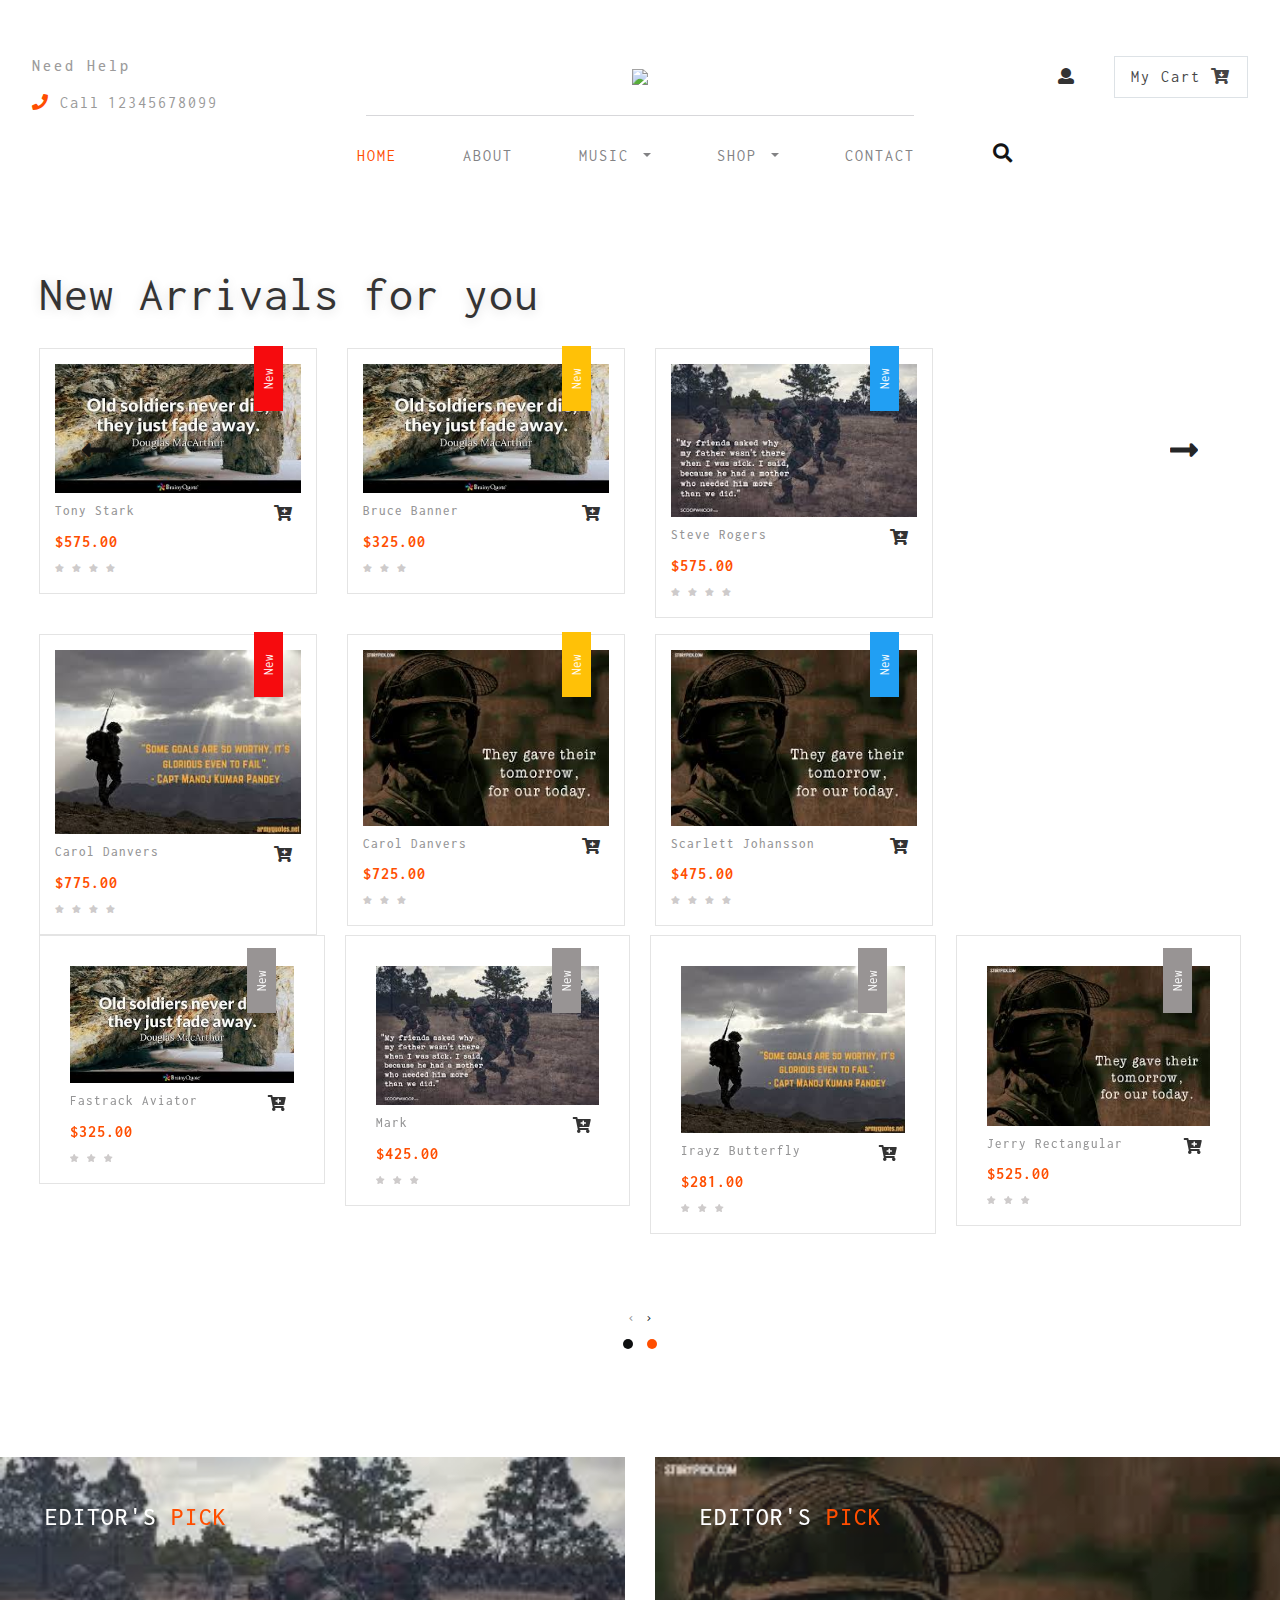
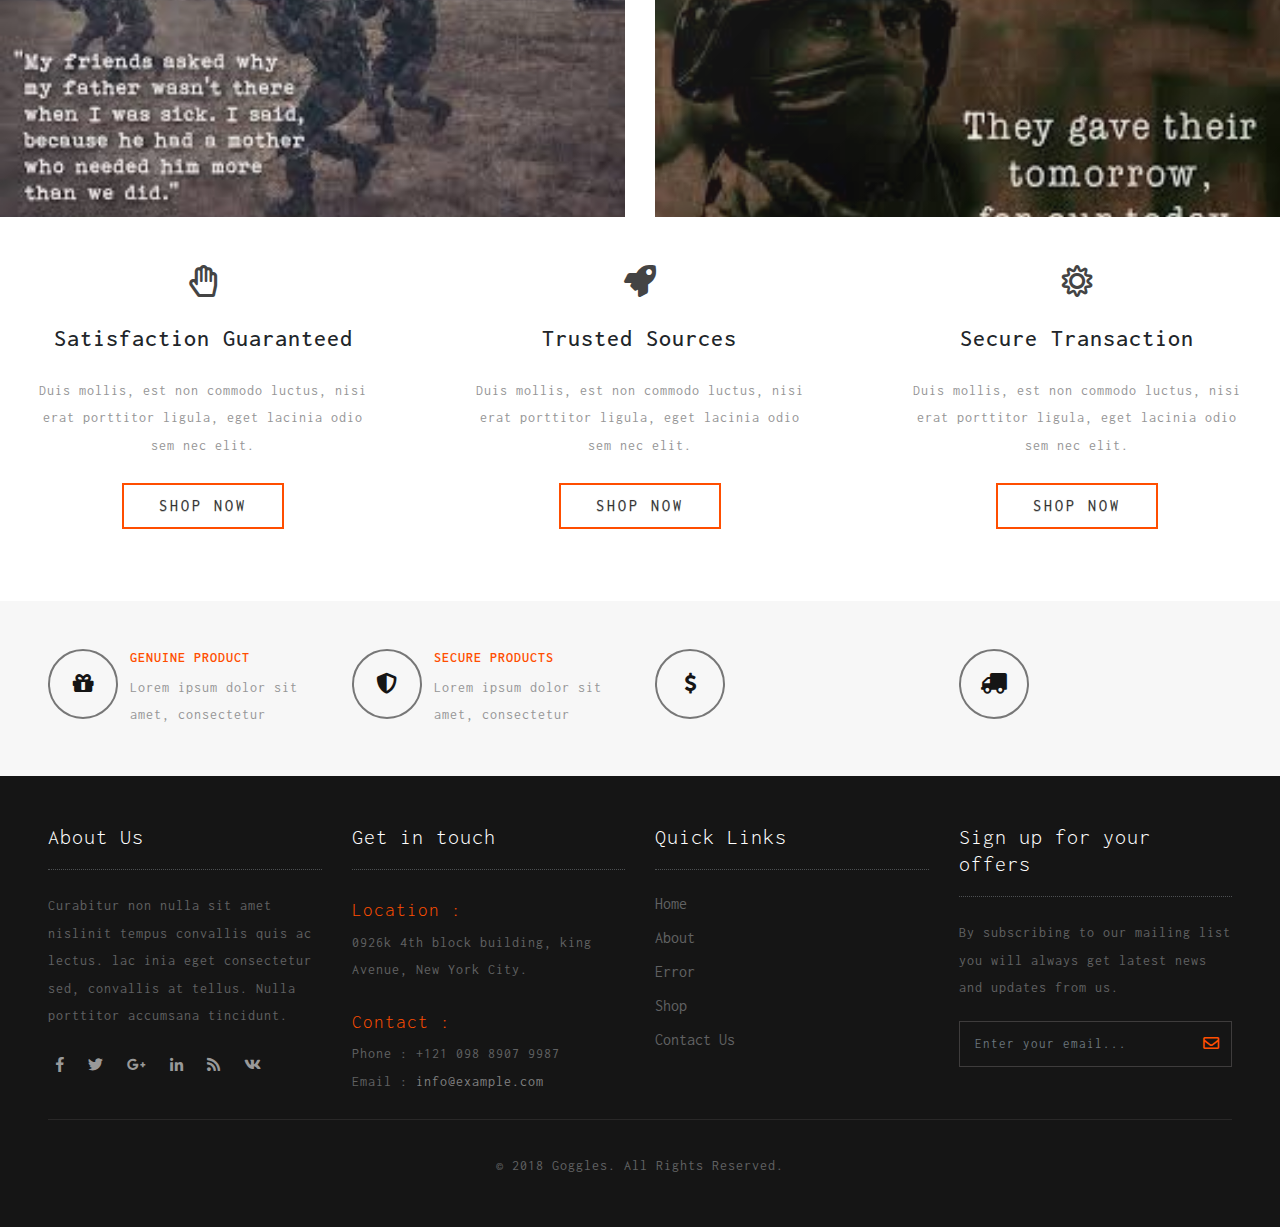
==== web/index.html @ 71a4ddd2 "web Updates" ====
<!DOCTYPE html>
<html lang="zxx">

<head>
	<title>Wright Labs  </title>
	<meta name="viewport" content="width=device-width, initial-scale=1">
	<meta charset="utf-8">
	<meta name="keywords" content="Goggles a Responsive web template, Bootstrap Web Templates, Flat Web Templates, Android Compatible web template,
Smartphone Compatible web template, free webdesigns for Nokia, Samsung, LG, SonyEricsson, Motorola web design" />
	<script>
		addEventListener("load", function () {
			setTimeout(hideURLbar, 0);
		}, false);

		function hideURLbar() {
			window.scrollTo(0, 1);
		}
	</script>
	<link href="css/bootstrap.css" rel='stylesheet' type='text/css' />
	<link href="css/login_overlay.css" rel='stylesheet' type='text/css' />
	<link href="css/style6.css" rel='stylesheet' type='text/css' />
	<link rel="stylesheet" href="css/shop.css" type="text/css" />
	<link rel="stylesheet" href="css/owl.carousel.css" type="text/css" media="all">
	<link rel="stylesheet" href="css/owl.theme.css" type="text/css" media="all">
	<link href="css/style.css" rel='stylesheet' type='text/css' />
	<link href="css/fontawesome-all.css" rel="stylesheet">
	<link href="//fonts.googleapis.com/css?family=Inconsolata:400,700" rel="stylesheet">
	<link href="//fonts.googleapis.com/css?family=Poppins:100,100i,200,200i,300,300i,400,400i,500,500i,600,600i,700,700i,800"
	    rel="stylesheet">
</head>

<body>
	<div class="banner-top container-fluid" id="home">
		<!-- header -->
		<header>
			<div class="row">
				<div class="col-md-3 top-info text-left mt-lg-4">
					<h6>Need Help</h6>
					<ul>
						<li>
							<i class="fas fa-phone"></i> Call</li>
						<li class="number-phone mt-3">12345678099</li>
					</ul>
				</div>
				<div class="col-md-6 logo text-center">
					<h1 class="logo">
						<a class="navbar-brand" href="index.html">
							<img src="images\logo.png"> </a>
					</h1>
				</div>

				<div class="col-md-3 top-info-cart text-right mt-lg-4">
					<ul class="cart-inner-info">
						<li class="button-log">
							<a class="btn-open" href="#">
								<span class="fa fa-user" aria-hidden="true"></span>
							</a>
						</li>
						<li class="galssescart galssescart2 cart cart box_1">
							<form action="#" method="post" class="last">
								<input type="hidden" name="cmd" value="_cart">
								<input type="hidden" name="display" value="1">
								<button class="top_googles_cart" type="submit" name="submit" value="">
									My Cart
									<i class="fas fa-cart-arrow-down"></i>
								</button>
							</form>
						</li>
					</ul>
					<!---->
					<div class="overlay-login text-left">
						<button type="button" class="overlay-close1">
							<i class="fa fa-times" aria-hidden="true"></i>
						</button>
						<div class="wrap">
							<h5 class="text-center mb-4">Login Now</h5>
							<div class="login p-5 bg-dark mx-auto mw-100">
								<form action="#" method="post">
									<div class="form-group">
										<label class="mb-2">Email address</label>
										<input type="email" class="form-control" id="exampleInputEmail1" aria-describedby="emailHelp" placeholder="" required="">
										<small id="emailHelp" class="form-text text-muted">We'll never share your email with anyone else.</small>
									</div>
									<div class="form-group">
										<label class="mb-2">Password</label>
										<input type="password" class="form-control" id="exampleInputPassword1" placeholder="" required="">
									</div>
									<div class="form-check mb-2">
										<input type="checkbox" class="form-check-input" id="exampleCheck1">
										<label class="form-check-label" for="exampleCheck1">Check me out</label>
									</div>
									<button type="submit" class="btn btn-primary submit mb-4">Sign In</button>

								</form>
							</div>
							<!---->
						</div>
					</div>
					<!---->
				</div>
			</div>
			<div class="search">
				<div class="mobile-nav-button">
					<button id="trigger-overlay" type="button">
						<i class="fas fa-search"></i>
					</button>
				</div>
				<!-- open/close -->
				<div class="overlay overlay-door">
					<button type="button" class="overlay-close">
						<i class="fa fa-times" aria-hidden="true"></i>
					</button>
					<form action="#" method="post" class="d-flex">
						<input class="form-control" type="search" placeholder="Search here..." required="">
						<button type="submit" class="btn btn-primary submit">
							<i class="fas fa-search"></i>
						</button>
					</form>

				</div>
				<!-- open/close -->
			</div>
			<label class="top-log mx-auto"></label>
			<nav class="navbar navbar-expand-lg navbar-light bg-light top-header mb-2">

				<button class="navbar-toggler mx-auto" type="button" data-toggle="collapse" data-target="#navbarSupportedContent" aria-controls="navbarSupportedContent"
				    aria-expanded="false" aria-label="Toggle navigation">
					<span class="navbar-toggler-icon">

					</span>
				</button>
				<div class="collapse navbar-collapse" id="navbarSupportedContent">
					<ul class="navbar-nav nav-mega mx-auto">
						<li class="nav-item active">
							<a class="nav-link ml-lg-0" href="index.html">Home
								<span class="sr-only">(current)</span>
							</a>
						</li>
						<li class="nav-item">
							<a class="nav-link" href="about.html">About</a>
						</li>
						<li class="nav-item dropdown">
							<a class="nav-link dropdown-toggle" href="#" id="navbarDropdown" role="button" data-toggle="dropdown" aria-haspopup="true"
							    aria-expanded="false">
								Music
							</a>
							<ul class="dropdown-menu mega-menu ">
								<li>
									<div class="row">
										<div class="col-md-4 media-list span4 text-left">
											<h5 class="tittle-sub"> Lyrics</h5>
											<ul>
												<li class="media-mini mt-3">
													<a href="#">Romantic</a>
												</li>
												<li class="">
													<a href="#"> Patriotic</a>
												</li>
												<li>
													<a href="#">A</a>
												</li>
												<li class="mt-3">
													<h5>Composed music</h5>
												</li>
												<li class="mt-2">
													<a href="#">Classical</a>
												</li>
												<li>
													<a href="#">Western</a>
												</li>
											</ul>
										</div>
										<div class="col-md-4 media-list span4 text-left">
											<h5 class="tittle-sub"> Jai ho!!</h5>
											<div class="media-mini mt-3">
												<a href="#">
													<img src="images/g2.jpg" class="img-fluid" alt="">
												</a>
											</div>
										</div>
										<div class="col-md-4 media-list span4 text-left">
											<h5 class="tittle-sub">Ae Watan! Watan </h5>
											<div class="media-mini mt-3">
												<a href="#">
													<img src="images/g3.jpg" class="img-fluid" alt="">
												</a>
											</div>

										</div>
									</div>
									<hr>
								</li>
							</ul>
						</li>
						<li class="nav-item dropdown">
							<a class="nav-link dropdown-toggle" href="#" id="navbarDropdown1" role="button" data-toggle="dropdown" aria-haspopup="true"
							    aria-expanded="false">
								Shop
							</a>
							<ul class="dropdown-menu mega-menu ">
								<li>
									<div class="row">
										<div class="col-md-4 media-list span4 text-left">
											<h5 class="tittle-sub"> Categories</h5>
											<ul>
												<li class="media-mini mt-3">
													<a href="#">Poems</a>
												</li>
												<li class="">
													<a href="#"> Lyrics</a>
												</li>
												<li>
													<a href="#">Music</a>
												</li>
												<li>
													<a href="#">Start-up Ideas</a>
												</li>
												<li>
													<a href="#">Stories</a>
												</li>
												<!-- <li>
													<a href="#">Multifocal Glasses</a>
												</li>
												<li>
													<a href="#">Kids Glasses</a>
												</li>
												<li>
													<a href="#">Lightweight Glasses</a>
												</li>
												<li>
													<a href="#">Sports Glasses</a>
												</li> -->
											</ul>
										</div>
										<div class="col-md-4 media-list span4 text-left">
											<h5 class="tittle-sub"> Featured</h5>
											<ul>
												<li class="media-mini mt-3">

													<a href="#">Brooks Brothers</a>
												</li>
												<li>
													<a href="#">Carol Danvers</a>
												</li>
												<li>
													<a href="#">Polo Ralph Lauren</a>
												</li>
												<li>
													<a href="#">Prada</a>
												</li>
												<li>
													<a href="#">Robert Downey Jr</a>
												</li>
												<li>
													<a href="#">Steve Rogers</a>
												</li>
											</ul>
											<ul class="sub-in text-left">

												<li>
													<a href="#">Bruce banner</a>
												</li>
												<li>
													<a href="#">Prada</a>
												</li>
												<li>
													<a href="#">Tony Stark</a>
												</li>
											</ul>

										</div>
										<div class="col-md-4 media-list span4 text-left">

											<h5 class="tittle-sub-nav">Popular</h5>
											<div class="media-mini mt-3">
												<a href="#">
													<img src="images/g1.jpg" class="img-fluid" alt="">
												</a>
											</div>

										</div>
									</div>
									<hr>
								</li>
							</ul>
						</li>
						<li class="nav-item">
							<a class="nav-link" href="contact.html">Contact</a>
						</li>
					</ul>

				</div>
			</nav>
		</header>
		<!-- //header -->
		<!-- banner -->
		<!-- <div class="banner">
			<div id="carouselExampleIndicators" class="carousel slide" data-ride="carousel">
				<ol class="carousel-indicators">
					<li data-target="#carouselExampleIndicators" data-slide-to="0" class="active"></li>
					<li data-target="#carouselExampleIndicators" data-slide-to="1"></li>
					<li data-target="#carouselExampleIndicators" data-slide-to="2"></li>
					<li data-target="#carouselExampleIndicators" data-slide-to="3"></li>
				</ol>
				<div class="carousel-inner" role="listbox">
					<div class="carousel-item active">
						<div class="carousel-caption text-center">
							<h3>Men’s eyewear
								<span>Cool summer sale 50% off</span>
							</h3>
							<a href="#" class="btn btn-sm animated-button gibson-three mt-4">Shop Now</a>
						</div>
					</div>
					<div class="carousel-item item2">
						<div class="carousel-caption text-center">
							<h3>Women’s eyewear
								<span>Want to Look Your Best?</span>
							</h3>
							<a href="#" class="btn btn-sm animated-button gibson-three mt-4">Shop Now</a>

						</div>
					</div>
					<div class="carousel-item item3">
						<div class="carousel-caption text-center">
							<h3>Men’s eyewear
								<span>Cool summer sale 50% off</span>
							</h3>
							<a href="#" class="btn btn-sm animated-button gibson-three mt-4">Shop Now</a>

						</div>
					</div>
					<div class="carousel-item item4">
						<div class="carousel-caption text-center">
							<h3>Women’s eyewear
								<span>Want to Look Your Best?</span>
							</h3>
							<a href="#" class="btn btn-sm animated-button gibson-three mt-4">Shop Now</a>
						</div>
					</div>
				</div>
				<a class="carousel-control-prev" href="#carouselExampleIndicators" role="button" data-slide="prev">
					<span class="carousel-control-prev-icon" aria-hidden="true"></span>
					<span class="sr-only">Previous</span>
				</a>
				<a class="carousel-control-next" href="#carouselExampleIndicators" role="button" data-slide="next">
					<span class="carousel-control-next-icon" aria-hidden="true"></span>
					<span class="sr-only">Next</span>
				</a>
			</div> -->
			<!--//banner -->
		<!-- </div>
	</div> -->
	<!--//banner-sec -->
	<section class="banner-bottom py-lg-5 py-3">
		<div class="container-fluid">
			<div class="inner-sec-shop px-lg-4 px-3">
				<h3 class="tittle my-lg-4 my-4">New Arrivals for you </h3>
				<div class="row">
					<!-- /womens -->
					<div class="col-md-3 product-men women_two">
						<div class="product-googles-info googles">
							<div class="men-pro-item">
								<div class="men-thumb-item">
									<img src="images/q2.jpg" class="img-fluid" alt="">
									<div class="men-cart-pro">
										<div class="inner-men-cart-pro">
											<a href="single.html" class="link-product-add-cart">Quick View</a>
										</div>
									</div>
									<span class="product-new-top">New</span>
								</div>
								<div class="item-info-product">
									<div class="info-product-price">
										<div class="grid_meta">
											<div class="product_price">
												<h4>
													<a href="single.html">Tony Stark</a>
												</h4>
												<div class="grid-price mt-2">
													<span class="money ">$575.00</span>
												</div>
											</div>
											<ul class="stars">
												<li>
													<a href="#">
														<i class="fa fa-star" aria-hidden="true"></i>
													</a>
												</li>
												<li>
													<a href="#">
														<i class="fa fa-star" aria-hidden="true"></i>
													</a>
												</li>
												<li>
													<a href="#">
														<i class="fa fa-star" aria-hidden="true"></i>
													</a>
												</li>
												<li>
													<a href="#">
														<i class="fa fa-star" aria-hidden="true"></i>
													</a>
												</li>
												<li>
													<a href="#">
														<i class="fa fa-star-half-o" aria-hidden="true"></i>
													</a>
												</li>
											</ul>
										</div>
										<div class="googles single-item hvr-outline-out">
											<form action="#" method="post">
												<input type="hidden" name="cmd" value="_cart">
												<input type="hidden" name="add" value="1">
												<input type="hidden" name="googles_item" value="Farenheit">
												<input type="hidden" name="amount" value="575.00">
												<button type="submit" class="googles-cart pgoogles-cart">
													<i class="fas fa-cart-plus"></i>
												</button>


											</form>

										</div>
									</div>
									<div class="clearfix"></div>
								</div>
							</div>
						</div>
					</div>
					<div class="col-md-3 product-men women_two">
						<div class="product-googles-info googles">
							<div class="men-pro-item">
								<div class="men-thumb-item">
									<img src="images/q2.jpg" class="img-fluid" alt="">
									<div class="men-cart-pro">
										<div class="inner-men-cart-pro">
											<a href="single.html" class="link-product-add-cart">Quick View</a>
										</div>
									</div>
									<span class="product-new-top">New</span>
								</div>
								<div class="item-info-product">

									<div class="info-product-price">
										<div class="grid_meta">
											<div class="product_price">
												<h4>
													<a href="single.html">Bruce Banner</a>
												</h4>
												<div class="grid-price mt-2">
													<span class="money ">$325.00</span>
												</div>
											</div>
											<ul class="stars">
												<li>
													<a href="#">
														<i class="fa fa-star" aria-hidden="true"></i>
													</a>
												</li>
												<li>
													<a href="#">
														<i class="fa fa-star" aria-hidden="true"></i>
													</a>
												</li>
												<li>
													<a href="#">
														<i class="fa fa-star" aria-hidden="true"></i>
													</a>
												</li>
												<li>
													<a href="#">
														<i class="fa fa-star-half-o" aria-hidden="true"></i>
													</a>
												</li>
												<li>
													<a href="#">
														<i class="fa fa-star-o" aria-hidden="true"></i>
													</a>
												</li>
											</ul>
										</div>
										<div class="googles single-item hvr-outline-out">
											<form action="#" method="post">
												<input type="hidden" name="cmd" value="_cart">
												<input type="hidden" name="add" value="1">
												<input type="hidden" name="googles_item" value="Opium (Grey)">
												<input type="hidden" name="amount" value="325.00">
												<button type="submit" class="googles-cart pgoogles-cart">
													<i class="fas fa-cart-plus"></i>
												</button>


											</form>

										</div>
									</div>
									<div class="clearfix"></div>
								</div>
							</div>
						</div>
					</div>
					<div class="col-md-3 product-men women_two">
						<div class="product-googles-info googles">
							<div class="men-pro-item">
								<div class="men-thumb-item">
									<img src="images/q4.jpg" class="img-fluid" alt="">
									<div class="men-cart-pro">
										<div class="inner-men-cart-pro">
											<a href="single.html" class="link-product-add-cart">Quick View</a>
										</div>
									</div>
									<span class="product-new-top">New</span>
								</div>
								<div class="item-info-product">

									<div class="info-product-price">
										<div class="grid_meta">
											<div class="product_price">
												<h4>
													<a href="single.html">Steve Rogers</a>
												</h4>
												<div class="grid-price mt-2">
													<span class="money ">$575.00</span>
												</div>
											</div>
											<ul class="stars">
												<li>
													<a href="#">
														<i class="fa fa-star" aria-hidden="true"></i>
													</a>
												</li>
												<li>
													<a href="#">
														<i class="fa fa-star" aria-hidden="true"></i>
													</a>
												</li>
												<li>
													<a href="#">
														<i class="fa fa-star" aria-hidden="true"></i>
													</a>
												</li>
												<li>
													<a href="#">
														<i class="fa fa-star" aria-hidden="true"></i>
													</a>
												</li>
												<li>
													<a href="#">
														<i class="fa fa-star-half-o" aria-hidden="true"></i>
													</a>
												</li>
											</ul>
										</div>
										<div class="googles single-item hvr-outline-out">
											<form action="#" method="post">
												<input type="hidden" name="cmd" value="_cart">
												<input type="hidden" name="add" value="1">
												<input type="hidden" name="googles_item" value="Kenneth Cole">
												<input type="hidden" name="amount" value="575.00">
												<button type="submit" class="googles-cart pgoogles-cart">
													<i class="fas fa-cart-plus"></i>
												</button>

											</form>

										</div>
									</div>
									<div class="clearfix"></div>
								</div>
							</div>
						</div>
					</div>
					<!-- <div class="col-md-3 product-men women_two">
						<div class="product-googles-info googles">
							<div class="men-pro-item">
								<div class="men-thumb-item">
									<img src="images/s4.jpg" class="img-fluid" alt="">
									<div class="men-cart-pro">
										<div class="inner-men-cart-pro">
											<a href="single.html" class="link-product-add-cart">Quick View</a>
										</div>
									</div>
									<span class="product-new-top">New</span>
								</div>
								<div class="item-info-product">

									<div class="info-product-price">
										<div class="grid_meta">
											<div class="product_price">
												<h4>
													<a href="single.html">Farenheit Oval </a>
												</h4>
												<div class="grid-price mt-2">
													<span class="money ">$325.00</span>
												</div>
											</div>
											<ul class="stars">
												<li>
													<a href="#">
														<i class="fa fa-star" aria-hidden="true"></i>
													</a>
												</li>
												<li>
													<a href="#">
														<i class="fa fa-star" aria-hidden="true"></i>
													</a>
												</li>
												<li>
													<a href="#">
														<i class="fa fa-star" aria-hidden="true"></i>
													</a>
												</li>
												<li>
													<a href="#">
														<i class="fa fa-star-half-o" aria-hidden="true"></i>
													</a>
												</li>
												<li>
													<a href="#">
														<i class="fa fa-star-o" aria-hidden="true"></i>
													</a>
												</li>
											</ul>
										</div>
										<div class="googles single-item hvr-outline-out">
											<form action="#" method="post">
												<input type="hidden" name="cmd" value="_cart">
												<input type="hidden" name="add" value="1">
												<input type="hidden" name="googles_item" value="Farenheit Oval">
												<input type="hidden" name="amount" value="325.00">
												<button type="submit" class="googles-cart pgoogles-cart">
													<i class="fas fa-cart-plus"></i>
												</button>


											</form>

										</div>
									</div>
									<div class="clearfix"></div>
								</div>
							</div>
						</div>
					</div>-->
				</div>
				<!-- //womens -->
				<!-- /mens -->
				<div class="row mt-lg-3 mt-0">
					<!-- /womens -->
					<div class="col-md-3 product-men women_two">
						<div class="product-googles-info googles">
							<div class="men-pro-item">
								<div class="men-thumb-item">
									<img src="images/q3	.jpg" class="img-fluid" alt="">
									<div class="men-cart-pro">
										<div class="inner-men-cart-pro">
											<a href="single.html" class="link-product-add-cart">Quick View</a>
										</div>
									</div>
									<span class="product-new-top">New</span>
								</div>
								<div class="item-info-product">

									<div class="info-product-price">
										<div class="grid_meta">
											<div class="product_price">
												<h4>
													<a href="single.html">Carol Danvers </a>
												</h4>
												<div class="grid-price mt-2">
													<span class="money ">$775.00</span>
												</div>
											</div>
											<ul class="stars">
												<li>
													<a href="#">
														<i class="fa fa-star" aria-hidden="true"></i>
													</a>
												</li>
												<li>
													<a href="#">
														<i class="fa fa-star" aria-hidden="true"></i>
													</a>
												</li>
												<li>
													<a href="#">
														<i class="fa fa-star" aria-hidden="true"></i>
													</a>
												</li>
												<li>
													<a href="#">
														<i class="fa fa-star" aria-hidden="true"></i>
													</a>
												</li>
												<li>
													<a href="#">
														<i class="fa fa-star-half-o" aria-hidden="true"></i>
													</a>
												</li>
											</ul>
										</div>
										<div class="googles single-item hvr-outline-out">
											<form action="#" method="post">
												<input type="hidden" name="cmd" value="_cart">
												<input type="hidden" name="add" value="1">
												<input type="hidden" name="googles_item" value="Aislin Wayfarer">
												<input type="hidden" name="amount" value="775.00">
												<button type="submit" class="googles-cart pgoogles-cart">
													<i class="fas fa-cart-plus"></i>
												</button>

											</form>

										</div>
									</div>
									<div class="clearfix"></div>
								</div>
							</div>
						</div>
					</div>
					<div class="col-md-3 product-men women_two">
						<div class="product-googles-info googles">
							<div class="men-pro-item">
								<div class="men-thumb-item">
									<img src="images/q1.jpg" class="img-fluid" alt="">
									<div class="men-cart-pro">
										<div class="inner-men-cart-pro">
											<a href="single.html" class="link-product-add-cart">Quick View</a>
										</div>
									</div>
									<span class="product-new-top">New</span>
								</div>
								<div class="item-info-product">

									<div class="info-product-price">
										<div class="grid_meta">
											<div class="product_price">
												<h4>
													<a href="single.html">Carol Danvers</a>
												</h4>
												<div class="grid-price mt-2">
													<span class="money ">$725.00</span>
												</div>
											</div>
											<ul class="stars">
												<li>
													<a href="#">
														<i class="fa fa-star" aria-hidden="true"></i>
													</a>
												</li>
												<li>
													<a href="#">
														<i class="fa fa-star" aria-hidden="true"></i>
													</a>
												</li>
												<li>
													<a href="#">
														<i class="fa fa-star" aria-hidden="true"></i>
													</a>
												</li>
												<li>
													<a href="#">
														<i class="fa fa-star-half-o" aria-hidden="true"></i>
													</a>
												</li>
												<li>
													<a href="#">
														<i class="fa fa-star-o" aria-hidden="true"></i>
													</a>
												</li>
											</ul>
										</div>
										<div class="googles single-item hvr-outline-out">
											<form action="#" method="post">
												<input type="hidden" name="cmd" value="_cart">
												<input type="hidden" name="add" value="1">
												<input type="hidden" name="googles_item" value="Azmani Round">
												<input type="hidden" name="amount" value="725.00">
												<button type="submit" class="googles-cart pgoogles-cart">
													<i class="fas fa-cart-plus"></i>
												</button>


											</form>
										</div>
									</div>
									<div class="clearfix"></div>
								</div>
							</div>
						</div>
					</div>
					<div class="col-md-3 product-men women_two">
						<div class="product-googles-info googles">
							<div class="men-pro-item">
								<div class="men-thumb-item">
									<img src="images/q1.jpg" class="img-fluid" alt="">
									<div class="men-cart-pro">
										<div class="inner-men-cart-pro">
											<a href="single.html" class="link-product-add-cart">Quick View</a>
										</div>
									</div>
									<span class="product-new-top">New</span>
								</div>
								<div class="item-info-product">

									<div class="info-product-price">
										<div class="grid_meta">
											<div class="product_price">
												<h4>
													<a href="single.html">Scarlett Johansson</a>
												</h4>
												<div class="grid-price mt-2">
													<span class="money ">$475.00</span>
												</div>
											</div>
											<ul class="stars">
												<li>
													<a href="#">
														<i class="fa fa-star" aria-hidden="true"></i>
													</a>
												</li>
												<li>
													<a href="#">
														<i class="fa fa-star" aria-hidden="true"></i>
													</a>
												</li>
												<li>
													<a href="#">
														<i class="fa fa-star" aria-hidden="true"></i>
													</a>
												</li>
												<li>
													<a href="#">
														<i class="fa fa-star" aria-hidden="true"></i>
													</a>
												</li>
												<li>
													<a href="#">
														<i class="fa fa-star-half-o" aria-hidden="true"></i>
													</a>
												</li>
											</ul>
										</div>
										<div class="googles single-item hvr-outline-out">
											<form action="#" method="post">
												<input type="hidden" name="cmd" value="_cart">
												<input type="hidden" name="add" value="1">
												<input type="hidden" name="googles_item" value="Farenheit Wayfarer">
												<input type="hidden" name="amount" value="475.00">
												<button type="submit" class="googles-cart pgoogles-cart">
													<i class="fas fa-cart-plus"></i>
												</button>

											</form>

										</div>
									</div>
									<div class="clearfix"></div>
								</div>
							</div>
						</div>
					</div>
					<!-- <div class="col-md-3 product-men women_two">
						<div class="product-googles-info googles">
							<div class="men-pro-item">
								<div class="men-thumb-item">
									<img src="images/m4.jpg" class="img-fluid" alt="">
									<div class="men-cart-pro">
										<div class="inner-men-cart-pro">
											<a href="single.html" class="link-product-add-cart">Quick View</a>
										</div>
									</div>
									<span class="product-new-top">New</span>
								</div>
								<div class="item-info-product">

									<div class="info-product-price">
										<div class="grid_meta">
											<div class="product_price">
												<h4>
													<a href="single.html">Fossil Wayfarer </a>
												</h4>
												<div class="grid-price mt-2">
													<span class="money ">$825.00</span>
												</div>
											</div>
											<ul class="stars">
												<li>
													<a href="#">
														<i class="fa fa-star" aria-hidden="true"></i>
													</a>
												</li>
												<li>
													<a href="#">
														<i class="fa fa-star" aria-hidden="true"></i>
													</a>
												</li>
												<li>
													<a href="#">
														<i class="fa fa-star" aria-hidden="true"></i>
													</a>
												</li>
												<li>
													<a href="#">
														<i class="fa fa-star-half-o" aria-hidden="true"></i>
													</a>
												</li>
												<li>
													<a href="#">
														<i class="fa fa-star-o" aria-hidden="true"></i>
													</a>
												</li>
											</ul>
										</div>
										<div class="googles single-item hvr-outline-out">
											<form action="#" method="post">
												<input type="hidden" name="cmd" value="_cart">
												<input type="hidden" name="add" value="1">
												<input type="hidden" name="googles_item" value="Fossil Wayfarer">
												<input type="hidden" name="amount" value="825.00">
												<button type="submit" class="googles-cart pgoogles-cart">
													<i class="fas fa-cart-plus"></i>
												</button>
											</form>

										</div>
									</div>
									<div class="clearfix"></div>
								</div>
							</div>
						</div>
					</div> -->
					<!-- /mens -->
				</div>
				<!--//row-->
				<!--/meddle-->
				<!-- <div class="row">
					<div class="col-md-12 middle-slider my-4">
						<div class="middle-text-info ">

							<h3 class="tittle two text-center my-lg-4 mt-3">Summer Flash sale</h3>
							<div class="simply-countdown-custom" id="simply-countdown-custom"></div>

						</div>
					</div>
				</div> -->
				<!--//meddle-->
				<!--/slide-->
				<div class="slider-img mid-sec">
					<!--//banner-sec-->
					<div class="mid-slider">
						<div class="owl-carousel owl-theme row">
							<div class="item">
								<div class="gd-box-info text-center">
									<div class="product-men women_two bot-gd">
										<div class="product-googles-info slide-img googles">
											<div class="men-pro-item">
												<div class="men-thumb-item">
													<img src="images/q2.jpg" class="img-fluid" alt="">
													<div class="men-cart-pro">
														<div class="inner-men-cart-pro">
															<a href="single.html" class="link-product-add-cart">Quick View</a>
														</div>
													</div>
													<span class="product-new-top">New</span>
												</div>
												<div class="item-info-product">

													<div class="info-product-price">
														<div class="grid_meta">
															<div class="product_price">
																<h4>
																	<a href="single.html">Fastrack Aviator </a>
																</h4>
																<div class="grid-price mt-2">
																	<span class="money ">$325.00</span>
																</div>
															</div>
															<ul class="stars">
																<li>
																	<a href="#">
																		<i class="fa fa-star" aria-hidden="true"></i>
																	</a>
																</li>
																<li>
																	<a href="#">
																		<i class="fa fa-star" aria-hidden="true"></i>
																	</a>
																</li>
																<li>
																	<a href="#">
																		<i class="fa fa-star" aria-hidden="true"></i>
																	</a>
																</li>
																<li>
																	<a href="#">
																		<i class="fa fa-star-half-o" aria-hidden="true"></i>
																	</a>
																</li>
																<li>
																	<a href="#">
																		<i class="fa fa-star-o" aria-hidden="true"></i>
																	</a>
																</li>
															</ul>
														</div>
														<div class="googles single-item hvr-outline-out">
															<form action="#" method="post">
																<input type="hidden" name="cmd" value="_cart">
																<input type="hidden" name="add" value="1">
																<input type="hidden" name="googles_item" value="Fastrack Aviator">
																<input type="hidden" name="amount" value="325.00">
																<button type="submit" class="googles-cart pgoogles-cart">
																	<i class="fas fa-cart-plus"></i>
																</button>
															</form>

														</div>
													</div>

												</div>
											</div>
										</div>
									</div>
								</div>
							</div>
							<div class="item">
								<div class="gd-box-info text-center">
									<div class="product-men women_two bot-gd">
										<div class="product-googles-info slide-img googles">
											<div class="men-pro-item">
												<div class="men-thumb-item">
													<img src="images/q4.jpg" class="img-fluid" alt="">
													<div class="men-cart-pro">
														<div class="inner-men-cart-pro">
															<a href="single.html" class="link-product-add-cart">Quick View</a>
														</div>
													</div>
													<span class="product-new-top">New</span>
												</div>
												<div class="item-info-product">

													<div class="info-product-price">
														<div class="grid_meta">
															<div class="product_price">
																<h4>
																	<a href="single.html">Mark </a>
																</h4>
																<div class="grid-price mt-2">
																	<span class="money ">$425.00</span>
																</div>
															</div>
															<ul class="stars">
																<li>
																	<a href="#">
																		<i class="fa fa-star" aria-hidden="true"></i>
																	</a>
																</li>
																<li>
																	<a href="#">
																		<i class="fa fa-star" aria-hidden="true"></i>
																	</a>
																</li>
																<li>
																	<a href="#">
																		<i class="fa fa-star" aria-hidden="true"></i>
																	</a>
																</li>
																<li>
																	<a href="#">
																		<i class="fa fa-star-half-o" aria-hidden="true"></i>
																	</a>
																</li>
																<li>
																	<a href="#">
																		<i class="fa fa-star-o" aria-hidden="true"></i>
																	</a>
																</li>
															</ul>
														</div>
														<div class="googles single-item hvr-outline-out">
															<form action="#" method="post">
																<input type="hidden" name="cmd" value="_cart">
																<input type="hidden" name="add" value="1">
																<input type="hidden" name="googles_item" value="MARTIN Aviator">
																<input type="hidden" name="amount" value="425.00">
																<button type="submit" class="googles-cart pgoogles-cart">
																	<i class="fas fa-cart-plus"></i>
																</button>
															</form>

														</div>
													</div>

												</div>
											</div>
										</div>
									</div>
								</div>
							</div>
							<!-- <div class="item">
								<div class="gd-box-info text-center">
									<div class="product-men women_two bot-gd">
										<div class="product-googles-info slide-img googles">
											<div class="men-pro-item">
												<div class="men-thumb-item">
													<img src="images/s7.jpg" class="img-fluid" alt="">
													<div class="men-cart-pro">
														<div class="inner-men-cart-pro">
															<a href="single.html" class="link-product-add-cart">Quick View</a>
														</div>
													</div>
													<span class="product-new-top">New</span>
												</div>
												<div class="item-info-product">

													<div class="info-product-price">
														<div class="grid_meta">
															<div class="product_price">
																<h4>
																	<a href="single.html">Royal Son Aviator </a>
																</h4>
																<div class="grid-price mt-2">
																	<span class="money ">$425.00</span>
																</div>
															</div>
															<ul class="stars">
																<li>
																	<a href="#">
																		<i class="fa fa-star" aria-hidden="true"></i>
																	</a>
																</li>
																<li>
																	<a href="#">
																		<i class="fa fa-star" aria-hidden="true"></i>
																	</a>
																</li>
																<li>
																	<a href="#">
																		<i class="fa fa-star" aria-hidden="true"></i>
																	</a>
																</li>
																<li>
																	<a href="#">
																		<i class="fa fa-star-half-o" aria-hidden="true"></i>
																	</a>
																</li>
																<li>
																	<a href="#">
																		<i class="fa fa-star-o" aria-hidden="true"></i>
																	</a>
																</li>
															</ul>
														</div>
														<div class="googles single-item hvr-outline-out">
															<form action="#" method="post">
																<input type="hidden" name="cmd" value="_cart">
																<input type="hidden" name="add" value="1">
																<input type="hidden" name="googles_item" value="Royal Son Aviator">
																<input type="hidden" name="amount" value="425.00">
																<button type="submit" class="googles-cart pgoogles-cart">
																	<i class="fas fa-cart-plus"></i>
																</button>
															</form>

														</div>
													</div>

												</div>
											</div>
										</div>
									</div>
								</div>
							</div> -->
							<div class="item">
								<div class="gd-box-info text-center">
									<div class="product-men women_two bot-gd">
										<div class="product-googles-info slide-img googles">
											<div class="men-pro-item">
												<div class="men-thumb-item">
													<img src="images/q3.jpg" class="img-fluid" alt="">
													<div class="men-cart-pro">
														<div class="inner-men-cart-pro">
															<a href="single.html" class="link-product-add-cart">Quick View</a>
														</div>
													</div>
													<span class="product-new-top">New</span>
												</div>
												<div class="item-info-product">

													<div class="info-product-price">
														<div class="grid_meta">
															<div class="product_price">
																<h4>
																	<a href="single.html">Irayz Butterfly </a>
																</h4>
																<div class="grid-price mt-2">
																	<span class="money ">$281.00</span>
																</div>
															</div>
															<ul class="stars">
																<li>
																	<a href="#">
																		<i class="fa fa-star" aria-hidden="true"></i>
																	</a>
																</li>
																<li>
																	<a href="#">
																		<i class="fa fa-star" aria-hidden="true"></i>
																	</a>
																</li>
																<li>
																	<a href="#">
																		<i class="fa fa-star" aria-hidden="true"></i>
																	</a>
																</li>
																<li>
																	<a href="#">
																		<i class="fa fa-star-half-o" aria-hidden="true"></i>
																	</a>
																</li>
																<li>
																	<a href="#">
																		<i class="fa fa-star-o" aria-hidden="true"></i>
																	</a>
																</li>
															</ul>
														</div>
														<div class="googles single-item hvr-outline-out">
															<form action="#" method="post">
																<input type="hidden" name="cmd" value="_cart">
																<input type="hidden" name="add" value="1">
																<input type="hidden" name="googles_item" value="Irayz Butterfly">
																<input type="hidden" name="amount" value="281.00">
																<button type="submit" class="googles-cart pgoogles-cart">
																	<i class="fas fa-cart-plus"></i>
																</button>
															</form>

														</div>
													</div>

												</div>
											</div>
										</div>
									</div>
								</div>
							</div>
							<div class="item">
								<div class="gd-box-info text-center">
									<div class="product-men women_two bot-gd">
										<div class="product-googles-info slide-img googles">
											<div class="men-pro-item">
												<div class="men-thumb-item">
													<img src="images/q1.jpg" class="img-fluid" alt="">
													<div class="men-cart-pro">
														<div class="inner-men-cart-pro">
															<a href="single.html" class="link-product-add-cart">Quick View</a>
														</div>
													</div>
													<span class="product-new-top">New</span>
												</div>
												<div class="item-info-product">

													<div class="info-product-price">
														<div class="grid_meta">
															<div class="product_price">
																<h4>
																	<a href="single.html">Jerry Rectangular </a>
																</h4>
																<div class="grid-price mt-2">
																	<span class="money ">$525.00</span>
																</div>
															</div>
															<ul class="stars">
																<li>
																	<a href="#">
																		<i class="fa fa-star" aria-hidden="true"></i>
																	</a>
																</li>
																<li>
																	<a href="#">
																		<i class="fa fa-star" aria-hidden="true"></i>
																	</a>
																</li>
																<li>
																	<a href="#">
																		<i class="fa fa-star" aria-hidden="true"></i>
																	</a>
																</li>
																<li>
																	<a href="#">
																		<i class="fa fa-star-half-o" aria-hidden="true"></i>
																	</a>
																</li>
																<li>
																	<a href="#">
																		<i class="fa fa-star-o" aria-hidden="true"></i>
																	</a>
																</li>
															</ul>
														</div>
														<div class="googles single-item hvr-outline-out">
															<form action="#" method="post">
																<input type="hidden" name="cmd" value="_cart">
																<input type="hidden" name="add" value="1">
																<input type="hidden" name="googles_item" value="Jerry Rectangular ">
																<input type="hidden" name="amount" value="525.00">
																<button type="submit" class="googles-cart pgoogles-cart">
																	<i class="fas fa-cart-plus"></i>
																</button>
															</form>

														</div>
													</div>

												</div>
											</div>
										</div>
									</div>
								</div>
							</div>
							<div class="item">
								<div class="gd-box-info text-center">
									<div class="product-men women_two bot-gd">
										<div class="product-googles-info slide-img googles">
											<div class="men-pro-item">
												<div class="men-thumb-item">
													<img src="images/s10.jpg" class="img-fluid" alt="">
													<div class="men-cart-pro">
														<div class="inner-men-cart-pro">
															<a href="single.html" class="link-product-add-cart">Quick View</a>
														</div>
													</div>
													<span class="product-new-top">New</span>
												</div>
												<div class="item-info-product">

													<div class="info-product-price">
														<div class="grid_meta">
															<div class="product_price">
																<h4>
																	<a href="single.html">Herdy Wayfarer </a>
																</h4>
																<div class="grid-price mt-2">
																	<span class="money ">$325.00</span>
																</div>
															</div>
															<ul class="stars">
																<li>
																	<a href="#">
																		<i class="fa fa-star" aria-hidden="true"></i>
																	</a>
																</li>
																<li>
																	<a href="#">
																		<i class="fa fa-star" aria-hidden="true"></i>
																	</a>
																</li>
																<li>
																	<a href="#">
																		<i class="fa fa-star" aria-hidden="true"></i>
																	</a>
																</li>
																<li>
																	<a href="#">
																		<i class="fa fa-star-half-o" aria-hidden="true"></i>
																	</a>
																</li>
																<li>
																	<a href="#">
																		<i class="fa fa-star-o" aria-hidden="true"></i>
																	</a>
																</li>
															</ul>
														</div>
														<div class="googles single-item hvr-outline-out">
															<form action="#" method="post">
																<input type="hidden" name="cmd" value="_cart">
																<input type="hidden" name="add" value="1">
																<input type="hidden" name="googles_item" value="Herdy Wayfarer">
																<input type="hidden" name="amount" value="325.00">
																<button type="submit" class="googles-cart pgoogles-cart">
																	<i class="fas fa-cart-plus"></i>
																</button>
															</form>

														</div>
													</div>

												</div>
											</div>
										</div>
									</div>
								</div>
							</div>
						</div>
					</div>
				</div>
				<!-- /testimonials -->
				<!-- <div class="testimonials py-lg-4 py-3 mt-4">
					<div class="testimonials-inner py-lg-4 py-3">
						<h3 class="tittle text-center my-lg-4 my-4">Tesimonials</h3>
						<div id="carouselExampleControls" class="carousel slide" data-ride="carousel">
							<div class="carousel-inner" role="listbox">
								<div class="carousel-item active">
									<div class="testimonials_grid text-center">
										<h3>Anamaria
											<span>Customer</span>
										</h3>
										<label>United States</label>
										<p>Maecenas interdum, metus vitae tincidunt porttitor, magna quam egestas sem, ac scelerisque nisl nibh vel lacus.
											Proin eget gravida odio. Donec ullamcorper est eu accumsan cursus.</p>
									</div>
								</div>
								<div class="carousel-item">
									<div class="testimonials_grid text-center">
										<h3>Esmeralda
											<span>Customer</span>
										</h3>
										<label>United States</label>
										<p>Maecenas interdum, metus vitae tincidunt porttitor, magna quam egestas sem, ac scelerisque nisl nibh vel lacus.
											Proin eget gravida odio. Donec ullamcorper est eu accumsan cursus.</p>
									</div>
								</div>
								<div class="carousel-item">
									<div class="testimonials_grid text-center">
										<h3>Gretchen
											<span>Customer</span>
										</h3>
										<label>United States</label>
										<p>Maecenas interdum, metus vitae tincidunt porttitor, magna quam egestas sem, ac scelerisque nisl nibh vel lacus.
											Proin eget gravida odio. Donec ullamcorper est eu accumsan cursus.</p>
									</div>
								</div> -->
								<a class="carousel-control-prev test" href="#carouselExampleControls" role="button" data-slide="prev">
									<span class="fas fa-long-arrow-alt-left"></span>
									<span class="sr-only">Previous</span>
								</a>
								<a class="carousel-control-next test" href="#carouselExampleControls" role="button" data-slide="next">
									<span class="fas fa-long-arrow-alt-right" aria-hidden="true"></span>
									<span class="sr-only">Next</span>

								</a>
							</div>
						</div>
					</div>
				</div>
				<!-- //testimonials -->
				<div class="row galsses-grids pt-lg-5 pt-3">
					<div class="col-lg-6 galsses-grid-left">
						<figure class="effect-lexi">
							<img src="images/q4.jpg" alt="" class="img-fluid">
							<figcaption>
								<h3>Editor's
									<span>Pick</span>
								</h3>
								<p> Express your style now.</p>
							</figcaption>
						</figure>
					</div>
					<div class="col-lg-6 galsses-grid-left">
						<figure class="effect-lexi">
							<img src="images/q1.jpg" alt="" class="img-fluid">
							<figcaption>
								<h3>Editor's
									<span>Pick</span>
								</h3>
								<p>Express your style now.</p>
							</figcaption>
						</figure>
					</div>
				</div>
				<!-- /grids -->
				<div class="bottom-sub-grid-content py-lg-5 py-3">
					<div class="row">
						<div class="col-lg-4 bottom-sub-grid text-center">
							<div class="bt-icon">

								<span class="far fa-hand-paper"></span>
							</div>

							<h4 class="sub-tittle my-lg-4 my-3">Satisfaction Guaranteed</h4>
							<p>Duis mollis, est non commodo luctus, nisi erat porttitor ligula, eget lacinia odio sem nec elit.</p>
							<p>
								<a href="#" class="btn btn-sm animated-button gibson-three mt-4">Shop Now</a>
							</p>
						</div>
						<!-- /.col-lg-4 -->
						<div class="col-lg-4 bottom-sub-grid text-center">
							<div class="bt-icon">
								<span class="fas fa-rocket"></span>
							</div>

							<h4 class="sub-tittle my-lg-4 my-3">Trusted Sources</h4>
							<p>Duis mollis, est non commodo luctus, nisi erat porttitor ligula, eget lacinia odio sem nec elit.</p>
							<p>
								<a href="#" class="btn btn-sm animated-button gibson-three mt-4">Shop Now</a>
							</p>
						</div>
						<!-- /.col-lg-4 -->
						<div class="col-lg-4 bottom-sub-grid text-center">
							<div class="bt-icon">
								<span class="far fa-sun"></span>
							</div>

							<h4 class="sub-tittle my-lg-4 my-3">Secure Transaction</h4>
							<p>Duis mollis, est non commodo luctus, nisi erat porttitor ligula, eget lacinia odio sem nec elit.</p>
							<p>
								<a href="#" class="btn btn-sm animated-button gibson-three mt-4">Shop Now</a>
							</p>
						</div>
						<!-- /.col-lg-4 -->
					</div>
				</div>
				<!-- //grids -->
				<!-- /clients-sec -->
				<div class="testimonials p-lg-5 p-3 mt-4">
					<div class="row last-section">
						<div class="col-lg-3 footer-top-grid-sec">
							<div class="mail-grid-icon text-center">
								<i class="fas fa-gift"></i>
							</div>
							<div class="mail-grid-text-info">
								<h3>Genuine Product</h3>
								<p>Lorem ipsum dolor sit amet, consectetur</p>
							</div>
						</div>
						<div class="col-lg-3 footer-top-grid-sec">
							<div class="mail-grid-icon text-center">
								<i class="fas fa-shield-alt"></i>
							</div>
							<div class="mail-grid-text-info">
								<h3>Secure Products</h3>
								<p>Lorem ipsum dolor sit amet, consectetur</p>
							</div>
						</div>
						<div class="col-lg-3 footer-top-grid-sec">
							<div class="mail-grid-icon text-center">
								<i class="fas fa-dollar-sign"></i>
							</div>
							<!-- <div class="mail-grid-text-info">
								<h3>Cash on Delivery</h3>
								<p>Lorem ipsum dolor sit amet, consectetur</p>
							</div> -->
						</div>
						<div class="col-lg-3 footer-top-grid-sec">
							<div class="mail-grid-icon text-center">
								<i class="fas fa-truck"></i>
							</div>
							<!-- <div class="mail-grid-text-info">
								<h3>Easy Delivery</h3>
								<p>Lorem ipsum dolor sit amet, consectetur</p>
							</div> -->
						</div>
					</div>
				</div>
				<!-- //clients-sec -->
			</div>
		</div>
	</section>
	<!-- about -->
	<!--footer -->
	<footer class="py-lg-5 py-3">
		<div class="container-fluid px-lg-5 px-3">
			<div class="row footer-top">
				<div class="col-lg-3 footer-grid">
					<div class="footer-title">
						<h3>About Us</h3>
					</div>
					<div class="footer-text">
						<p>Curabitur non nulla sit amet nislinit tempus convallis quis ac lectus. lac inia eget consectetur sed, convallis at
							tellus. Nulla porttitor accumsana tincidunt.</p>
						<ul class="footer-social text-left mt-lg-4 mt-3">

							<li class="mx-2">
								<a href="#">
									<span class="fab fa-facebook-f"></span>
								</a>
							</li>
							<li class="mx-2">
								<a href="#">
									<span class="fab fa-twitter"></span>
								</a>
							</li>
							<li class="mx-2">
								<a href="#">
									<span class="fab fa-google-plus-g"></span>
								</a>
							</li>
							<li class="mx-2">
								<a href="#">
									<span class="fab fa-linkedin-in"></span>
								</a>
							</li>
							<li class="mx-2">
								<a href="#">
									<span class="fas fa-rss"></span>
								</a>
							</li>
							<li class="mx-2">
								<a href="#">
									<span class="fab fa-vk"></span>
								</a>
							</li>
						</ul>
					</div>
				</div>
				<div class="col-lg-3 footer-grid">
					<div class="footer-title">
						<h3>Get in touch</h3>
					</div>
					<div class="contact-info">
						<h4>Location :</h4>
						<p>0926k 4th block building, king Avenue, New York City.</p>
						<div class="phone">
							<h4>Contact :</h4>
							<p>Phone : +121 098 8907 9987</p>
							<p>Email :
								<a href="mailto:info@example.com">info@example.com</a>
							</p>
						</div>
					</div>
				</div>
				<div class="col-lg-3 footer-grid">
					<div class="footer-title">
						<h3>Quick Links</h3>
					</div>
					<ul class="links">
						<li>
							<a href="index.html">Home</a>
						</li>
						<li>
							<a href="about.html">About</a>
						</li>
						<li>
							<a href="404.html">Error</a>
						</li>
						<li>
							<a href="#">Shop</a>
						</li>
						<li>
							<a href="contact.html">Contact Us</a>
						</li>
					</ul>
				</div>
				<div class="col-lg-3 footer-grid">
					<div class="footer-title">
						<h3>Sign up for your offers</h3>
					</div>
					<div class="footer-text">
						<p>By subscribing to our mailing list you will always get latest news and updates from us.</p>
						<form action="#" method="post">
							<input class="form-control" type="email" name="Email" placeholder="Enter your email..." required="">
							<button class="btn1">
								<i class="far fa-envelope" aria-hidden="true"></i>
							</button>
							<div class="clearfix"> </div>
						</form>
					</div>
				</div>
			</div>
			<div class="copyright mt-4">
				<p class="copy-right text-center ">&copy; 2018 Goggles. All Rights Reserved.
				</p>
			</div>
		</div>
	</footer>
	<!-- //footer -->

	<!--jQuery-->
	<script src="js/jquery-2.2.3.min.js"></script>
	<!-- newsletter modal -->
	<!-- Modal -->
	<!-- Modal -->
	<!-- <div class="modal fade" id="myModal" tabindex="-1" role="dialog" aria-hidden="true">
		<div class="modal-dialog" role="document">
			<div class="modal-content">
				<div class="modal-header">

					<button type="button" class="close" data-dismiss="modal" aria-label="Close">
						<span aria-hidden="true">&times;</span>
					</button>
				</div>
				<div class="modal-body text-center p-5 mx-auto mw-100">
					<h6>Join our newsletter and get</h6>
					<h3>50% Off for your first Pair of Eye wear</h3>
					<div class="login newsletter">
						<form action="#" method="post">
							<div class="form-group">
								<label class="mb-2">Email address</label>
								<input type="email" class="form-control" id="exampleInputEmail2" aria-describedby="emailHelp" placeholder="" required="">
							</div>
							<button type="submit" class="btn btn-primary submit mb-4">Get 50% Off</button>
						</form>
						<p class="text-center">
							<a href="#">No thanks I want to pay full Price</a>
						</p>
					</div>
				</div>

			</div>
		</div>
	</div> -->
	<script>
		$(document).ready(function () {
			$("#myModal").modal();
		});
	</script>
	<!-- // modal -->

	<!--search jQuery-->
	<script src="js/modernizr-2.6.2.min.js"></script>
	<script src="js/classie-search.js"></script>
	<script src="js/demo1-search.js"></script>
	<!--//search jQuery-->
	<!-- cart-js -->
	<script src="js/minicart.js"></script>
	<script>
		googles.render();

		googles.cart.on('googles_checkout', function (evt) {
			var items, len, i;

			if (this.subtotal() > 0) {
				items = this.items();

				for (i = 0, len = items.length; i < len; i++) {}
			}
		});
	</script>
	<!-- //cart-js -->
	<script>
		$(document).ready(function () {
			$(".button-log a").click(function () {
				$(".overlay-login").fadeToggle(200);
				$(this).toggleClass('btn-open').toggleClass('btn-close');
			});
		});
		$('.overlay-close1').on('click', function () {
			$(".overlay-login").fadeToggle(200);
			$(".button-log a").toggleClass('btn-open').toggleClass('btn-close');
			open = false;
		});
	</script>
	<!-- carousel -->
	<!-- Count-down -->
	<script src="js/simplyCountdown.js"></script>
	<link href="css/simplyCountdown.css" rel='stylesheet' type='text/css' />
	<script>
		var d = new Date();
		simplyCountdown('simply-countdown-custom', {
			year: d.getFullYear(),
			month: d.getMonth() + 2,
			day: 25
		});
	</script>
	<!--// Count-down -->
	<script src="js/owl.carousel.js"></script>
	<script>
		$(document).ready(function () {
			$('.owl-carousel').owlCarousel({
				loop: true,
				margin: 10,
				responsiveClass: true,
				responsive: {
					0: {
						items: 1,
						nav: true
					},
					600: {
						items: 2,
						nav: false
					},
					900: {
						items: 3,
						nav: false
					},
					1000: {
						items: 4,
						nav: true,
						loop: false,
						margin: 20
					}
				}
			})
		})
	</script>

	<!-- //end-smooth-scrolling -->


	<!-- dropdown nav -->
	<script>
		$(document).ready(function () {
			$(".dropdown").hover(
				function () {
					$('.dropdown-menu', this).stop(true, true).slideDown("fast");
					$(this).toggleClass('open');
				},
				function () {
					$('.dropdown-menu', this).stop(true, true).slideUp("fast");
					$(this).toggleClass('open');
				}
			);
		});
	</script>
	<!-- //dropdown nav -->
  <script src="js/move-top.js"></script>
    <script src="js/easing.js"></script>
    <script>
        jQuery(document).ready(function($) {
            $(".scroll").click(function(event) {
                event.preventDefault();
                $('html,body').animate({
                    scrollTop: $(this.hash).offset().top
                }, 900);
            });
        });
    </script>
    <script>
        $(document).ready(function() {
            /*
            						var defaults = {
            							  containerID: 'toTop', // fading element id
            							containerHoverID: 'toTopHover', // fading element hover id
            							scrollSpeed: 1200,
            							easingType: 'linear'
            						 };
            						*/

            $().UItoTop({
                easingType: 'easeOutQuart'
            });

        });
    </script>
    <!--// end-smoth-scrolling -->

	<script src="js/bootstrap.js"></script>
	<!-- js file -->
</body>

</html>
---- web/css/login_overlay.css ----
/**/

/*styling open close button*/

.button-log a {
    color: #333;
	font-size: 1em;
	text-decoration: none;
}
.overlay-login button.overlay-close1  {
    z-index: 9999;
	color: #fff;
}
.btn-open:after {
	color: #333;
	transition-property: all .2s linear 0s;
	-moz-transition: all .2s linear 0s;
	-webkit-transition: all .2s linear 0s;
	-o-transition: all .2s linear 0s;
}

.btn-open:hover:after {
	color: #34B484;
}

.overlay-login.open .btn-close:after {
	color: #fff;
	font-family: "FontAwesome";
	transition-property: all .2s linear 0s;
	-moz-transition: all .2s linear 0s;
	-webkit-transition: all .2s linear 0s;
	-o-transition: all .2s linear 0s;
}

.btn-close:hover:after {
	color: #34B484;
}
.overlay-login button.overlay-close1  {
	z-index: 999;
    color: #fff;
    right: 0;
    width: 40px;
    height: 40px;
    position: absolute;
	left: 20px;
    top: 20px;
    overflow: hidden;
    background: none;
    color: #fff;
    border: 2px solid #7a7f7f;
	cursor: pointer;
	
}
/*overlay*/

.overlay-login {
	display: none;
    position: fixed;
    top: 0;
    background: #212529;
    overflow: auto;
	z-index: 9999;
	padding: 3em 3em;
	right: 0;
	height: 100%;
	transition: 0.5s all;
    -webkit-transition: 0.5s all;
    -moz-transition: 0.5s all;
    -o-transition: 0.5s all;
    -ms-transition: 0.5s all;
}

.wrap {
    margin:5em auto 0;
}
.wrap h5 {
    font-size: 2em;
	color: #fff;
}
.wrap ul.wrap-nav {
	border-bottom: 1px solid #575757;
	text-transform: capitalize;
	padding: 150px 0px 100px;
}

.wrap ul.wrap-nav li {
	font-size: 20px;
	display: inline-block;
	vertical-align: top;
	width: 24%;
	position: relative;
}

.wrap ul.wrap-nav li a {
	color: #34B484;
	display: block;
	padding: 8px 0;
	text-decoration: none;
	transition-property: all .2s linear 0s;
	-moz-transition: all .2s linear 0s;
	-webkit-transition: all .2s linear 0s;
	-o-transition: all .2s linear 0s;
}

.wrap ul.wrap-nav li a:hover {
	color: #f0f0f0;
}

.wrap ul.wrap-nav ul {
	padding: 20px 0;
}

.wrap ul.wrap-nav ul li {
	display: block;
	font-size: 13px;
	width: 100%;
	color: #e9e9e9;
}

.wrap ul.wrap-nav ul li a {
	color: #f0f0f0;
}

.wrap ul.wrap-nav ul li a:hover {
	color: #34B484;
}

.social {
	font-size: 25px;
	padding: 20px;
}

.social p {
	margin: 0;
	padding: 20px 0 5px 0;
	line-height: 30px;
	font-size: 13px;
}

.social p a {
	color: #34B484;
	text-decoration: none;
	margin: 0;
	padding: 0;
}

.social-icon {
	width: 80px;
	height: 50px;
	background: #e9e9e9;
	color: #333;
	display: inline-block;
	margin: 0 20px;
	transition-property: all .2s linear 0s;
	-moz-transition: all .2s linear 0s;
	-webkit-transition: all .2s linear 0s;
	-o-transition: all .2s linear 0s;
}

.social-icon:hover {
	background: #34B484;
	color: #f0f0f0;
}

.social-icon i {
	margin-top: 12px;
}

@media screen and (max-width:48em) {
	.wrap ul.wrap-nav>li {
		width: 100%;
		padding: 20px 0;
		border-bottom: 1px solid #575757;
	}
	.wrap ul.wrap-nav {
		padding: 30px 0px 0px;
	}
	.social {
		color: #c1c1c1;
		font-size: 25px;
		padding: 15px 0;
	}
	.social-icon {
		width: 100%;
		height: 50px;
		background: #fff;
		color: #333;
		display: block;
		margin: 5px 0;
	}
}

.content {
	width: 100%;
	margin-top: 200px;
	font-size: 20px;
	color#333;
	text-align: center;
}
---- web/css/style6.css ----
.mobile-nav-button {
		position: absolute;
		right: 355px;
		top: 24px;
		z-index:9;
	}
/* Overlay style */
.overlay {
	position: fixed;
    width: 100%;
    height: 100%;
    top: 0;
    left: 0;
	background: rgba(12, 12, 12, 0.98);
    z-index: 99;
}

/* Overlay closing cross */
.overlay .overlay-close {
    width: 40px;
    height: 40px;
    position: absolute;
    right: 50px;
    top: 50px;
    overflow: hidden;
    background: none;
    color: #fff;
    border: 2px solid #7a7f7f;
    cursor: pointer;
}

/* Menu style */
.overlay form {
	text-align: center;
	position: relative;
	top: 50%;
	height:auto;
	-webkit-transform: translateY(-50%);
	transform: translateY(-50%);
}
button#trigger-overlay {
    outline: none;
    border: none;
    background: none;
    text-align: center;
    color: #131415;
	font-size: 1.2em;
	cursor: pointer;
}

.search form input[type="search"] {
    width: 100%;
    padding: 1em 1.5em;
    font-size: 17px;
    color: #fff;
    outline: none;
    background: none;
    -webkit-appearance: none;
    border: 2px solid #fff;
    -webkit-appearance: none;
	letter-spacing: 4px;
	border-radius:0;
}
.search button.btn.btn-primary.submit{
	color: #fff;
	font-size: 15px;
	font-weight: 600;
	text-transform: uppercase;
	outline: none;
	letter-spacing: 2px;
	padding: 0.9em 3em;
	border: none;
	cursor: pointer;
	transition: 0.5s all;
	-webkit-transition: 0.5s all;
	-moz-transition: 0.5s all;
	-webkit-appearance: none;
	background: #ff4e00;
	border-radius:0;
}
/* Menu style *
.overlay ul {
	list-style: none;
	padding: 0;
	margin: 0 auto;
	display: inline-block;
	height: 100%;
	position: relative;
}

.overlay ul li {
	display: block;
	height: 20%;
	height: calc(100% / 5);
	min-height: 54px;
	-webkit-backface-visibility: hidden;
	backface-visibility: hidden;
}

.overlay ul li a {
	font-size: 54px;
	font-weight: 300;
	display: block;
	color: #fff;
	-webkit-transition: color 0.2s;
	transition: color 0.2s;
}

.overlay ul li a:hover,
.overlay ul li a:focus {
	color: #f0f0f0;
}

/* Effects */
.overlay-door {
	visibility: hidden;
	width: 0;
	left:49.99%;
	-webkit-transform: translateX(-50%);
	transform: translateX(-50%);
	-webkit-transition: width 0.5s 0.3s, visibility 0s 0.8s;
	transition: width 0.5s 0.3s, visibility 0s 0.8s;
}

.overlay-door.open {
	visibility: visible;
	width: 100%;
	-webkit-transition: width 0.5s;
	transition: width 0.5s;
}

.overlay-door form {
	position: absolute;
	left: 50%;
	-webkit-transform: translateY(-50%) translateX(-50%);
	transform: translateY(-50%) translateX(-50%);
	width: 45%;
}

.overlay-door form,
.overlay-door .overlay-close {
	opacity: 0;
	-webkit-transition: opacity 0.3s 0.5s;
	transition: opacity 0.3s 0.5s;
}

.overlay-door.open form,
.overlay-door.open .overlay-close {
	opacity: 1;
	-webkit-transition-delay: 0.5s;
	transition-delay: 0.5s;
}

.overlay-door.close form,
.overlay-door.close .overlay-close {
	-webkit-transition-delay: 0s;
	transition-delay: 0s;
}

/*--/responsive--*/
@media(max-width:1366px) {
    .mobile-nav-button {
        position: absolute;
        right: 245px;
        top: 24px;
    }
}
@media(max-width:1280px) {
    .mobile-nav-button {
        position: absolute;
        right: 230px;
        top: 24px;
    }
}
@media (max-width: 1080px){
    .mobile-nav-button {
        position: absolute;
        right: 200px;
        top: 24px;
    }
}
@media (max-width: 1050px){
    .mobile-nav-button {
        position: absolute;
        right: 195px;
        top: 24px;
    }
    .overlay-door form {
        width: 70%;
    }
}
@media (max-width: 1024px){
    .mobile-nav-button {
        position: absolute;
        right: 185px;
        top: 24px;
    }
}
@media (max-width:767px){
    .mobile-nav-button {
        position: absolute;
        right: 185px;
        top: 36px;
    }
}
@media (max-width:640px){
    .mobile-nav-button {
        position: absolute;
        right: 112px;
        top: 36px;
    }
    .overlay-door form {
        width: 90%;
    }
}
@media (max-width:480px){
    .mobile-nav-button {
        position: absolute;
        right: 70px;
        top: 36px;
    }

}
@media (max-width:375px){
    .mobile-nav-button {
        position: absolute;
        right: 46px;
        top: 36px;
    }
}
/*--//responsive--*/
---- web/css/shop.css ----
body {
	font-family: 'Inconsolata', monospace;
}

/*-- Shopping-Cart-PopUp --*/

div#my-cart-modal {
	background-color: rgba(0, 0, 0, 0.50);
}

div#my-cart-modal .modal-dialog {
	width: 50%;
	margin: 100px auto 0;
}

div#my-cart-modal .modal-content {
	background-color: #F5F5F5;
	box-shadow: none !important;
	border: none !important;
	border-radius: 0;
	padding: 30px;
}

div#my-cart-modal .modal-header {
	padding: 0 15px 15px;
	border-bottom: 3px solid #333;
}

div#my-cart-modal h4#myModalLabel {
	font-size: 20px;
	color: #F60B0E;
}

div#my-cart-modal .modal-body {
	padding: 0;
}

div#my-cart-modal .table {
	margin: 0;
}

div#my-cart-modal .table>thead>tr>th,
.table>tbody>tr>th,
.table>tfoot>tr>th,
.table>thead>tr>td,
.table>tbody>tr>td,
.table>tfoot>tr>td {
	padding: 10px;
	vertical-align: middle;
	border: none;
}

div#my-cart-modal .table>tbody>tr {
	border-top: 1px solid #CCC;
}

div#my-cart-modal .table>tbody>tr:nth-child(1) {
	border: none;
}

div#my-cart-modal .btn-danger {
	color: #000;
	background-color: #FFF;
	border-color: #000;
}

div#my-cart-modal .btn-danger:hover {
	color: #fff;
	background-color: #c9302c;
	border-color: #c9302c;
}

div#my-cart-modal strong {
	font-family: 'Montserrat', sans-serif;
	color: #000;
	font-size: 15px;
}

div#my-cart-modal .modal-footer {
	border-top: 3px solid #000;
}

div#my-cart-modal button.btn.btn-default,
div#my-cart-modal button.btn.btn-primary {
	padding: 8px 0;
	width: 15%;
	font-family: 'Montserrat', sans-serif;
	font-size: 14px;
	border: none;
	border-radius: 0;
	outline: none;
	background-color: #333;
	color: #FFF;
}

div#my-cart-modal button.btn.btn-default:hover {
	background-color: #F60B0E;
}

div#my-cart-modal button.btn.btn-primary a {
	color: #FFF;
}

div#my-cart-modal button.btn.btn-primary:hover {
	background-color: #F60B0E;
}

div#my-cart-modal .alert-danger {
	color: #FFF;
	text-align: center;
	background-color: #F60B0E;
	font-size: 15px;
	margin: 20px;
	border: none;
	border-radius: 0;
}

div#my-cart-modal .close {
	font-size: 25px;
	opacity: 1;
}

div#my-cart-modal .close:hover,
.close:focus {
	opacity: 1;
	color: #F60B0E;
}

/*-- //Shopping-Cart-PopUp --*/

/*-- cart-button --*/

button.top_googles_cart {
    text-align: center;
    background: none;
    letter-spacing: 2px;
    color: #454546;
    cursor: pointer;
    border: 1px solid #dde2e6;
    padding: 0.5em 1em;
}

/*-- cart-css --*/

#staplesbmincart form {
	position: relative;
	padding: 1em;
	background: #fbfbfb;
	-webkit-border-radius: 4px;
	-moz-border-radius: 4px;
	-o-border-radius: 4px;
	-ms-border-radius: 4px;
	border-radius: 4px;
	color: #333;
	-webkit-box-shadow: 0px 0px 5px 2px #9a9a9a;
	-moz-box-shadow: 0px 0px 5px 2px #9a9a9a;
	-o-box-shadow: 0px 0px 5px 2px #9a9a9a;
	-ms-box-shadow: 0px 0px 5px 2px #9a9a9a;
	box-shadow: 0px 0px 5px 2px #9a9a9a;
}

#staplesbmincart form ul {
	overflow-y: scroll;
	max-height: 300px;
}

#staplesbmincart {
	display: none;
	position: fixed;
	left: 68%;
	top: 16.9%;
	width: 420px;
}

.sbmincart-showing #staplesbmincart {
	display: block;
	z-index: 9999;
	-webkit-animation: zoomIn .3s ease;
	-moz-animation: zoomIn .3s ease;
	-o-animation: zoomIn .3s ease;
	-ms-animation: zoomIn .3s ease;
	animation: zoomIn .3s ease;
}

#staplesbmincart form.sbmincart-empty {
	font-size: 16px;
	font-weight: bold;
}

#staplesbmincart ul {
	clear: both;
	float: left;
	width: 100%;
	margin: 5px 0 20px;
	padding: 1em;
	list-style-type: none;
	background: #fff;
	border: 1px solid #ccc;
	border-radius: 4px;
	box-shadow: 1px 1px 3px rgba(0, 0, 0, 0.2);
}

#staplesbmincart .sbmincart-empty ul {
	display: none;
}

#staplesbmincart .sbmincart-closer {
	float: right;
	margin: -3px -10px 0;
	padding: 0 10px;
	background: 0;
	border: 0;
	font-size: 25px;
	cursor: pointer;
	font-weight: bold;
	outline: none;
}

#staplesbmincart .sbmincart-item {
	clear: left;
	padding: 7px 0;
	min-height: 35px;
	font-size: 1em;
}

#staplesbmincart .sbmincart-item+.sbmincart-item {
	border-top: 1px solid #f2f2f2;
}

#staplesbmincart .sbmincart-item a {
	color: #333;
	text-decoration: none;
}

#staplesbmincart .sbmincart-details-name {
	float: left;
	width: 62%;
}

#staplesbmincart .sbmincart-details-quantity {
	float: left;
	width: 15%;
}

#staplesbmincart .sbmincart-details-remove {
	float: left;
	width: 7%;
}

#staplesbmincart .sbmincart-details-price {
	float: left;
	width: 16%;
	text-align: right;
}

#staplesbmincart .sbmincart-attributes {
	margin: 0;
	padding: 0;
	background: transparent;
	border: 0;
	border-radius: 0;
	box-shadow: none;
	color: #999;
	font-size: 12px;
	line-height: 22px;
	overflow: inherit;
	height: inherit;
}

#staplesbmincart .sbmincart-attributes li {
	display: inline;
}

#staplesbmincart .sbmincart-attributes li:after {
	content: ",";
}

#staplesbmincart .sbmincart-attributes li:last-child:after {
	content: "";
}

#staplesbmincart .sbmincart-quantity {
	width: 30px;
	height: 18px;
	padding: 2px 4px;
	border: 1px solid #ccc;
	border-radius: 4px;
	box-shadow: inset 0 1px 1px rgba(0, 0, 0, 0.075);
	font-size: 13px;
	text-align: right;
	transition: border linear 0.2s, box-shadow linear 0.2s;
	-webkit-transition: border linear 0.2s, box-shadow linear 0.2s;
	-moz-transition: border linear 0.2s, box-shadow linear 0.2s;
}

#staplesbmincart .sbmincart-quantity:hover {
	border-color: #0078C1;
}

#staplesbmincart .sbmincart-quantity:focus {
	border-color: #0078C1;
	outline: 0;
	box-shadow: inset 0 1px 1px rgba(0, 0, 0, 0.075), 0 0 3px rgba(0, 120, 193, 0.4);
}

#staplesbmincart .sbmincart-remove {
	width: 18px;
	height: 19px;
	margin: 2px 0 0;
	padding: 0;
	background: #b7b7b7;
	border: 1px solid #a3a3a3;
	border-radius: 3px;
	color: #fff;
	font-size: 13px;
	opacity: 0.70;
	cursor: pointer;
}

#staplesbmincart .sbmincart-remove:hover {
	opacity: 1;
}

#staplesbmincart .sbmincart-footer {
	clear: left;
	text-align: center;
	margin-right: 1.5em;
	position: relative;
}

p.sbmincart-empty-text {
	color: #f44336;
	font-weight: 500;
}

#staplesbmincart .sbmincart-subtotal {
	bottom: 3px;
	padding-left: 0;
	font-size: 14px;
	font-weight: bold;
	display: block;
	text-align: left;
	letter-spacing: 1px;
}

#staplesbmincart .sbmincart-submit {
	margin-right: 6px;
	padding: 0;
	border: none;
	color: #F60B0E;
	background: none;
	outline: none;
	font-size: 0.87em;
	font-weight: 700;
	position: absolute;
	text-transform: uppercase;
	right: 0;
	top: 0;
}

/* Let's get this party started */

#staplesbmincart form ul::-webkit-scrollbar {
	width: 5px;
}

/* Track */

#staplesbmincart form ul::-webkit-scrollbar-track {
	-webkit-box-shadow: inset 0 0 6px #999;
	-moz-box-shadow: inset 0 0 6px #999;
	-o-box-shadow: inset 0 0 6px #999;
	-ms-box-shadow: inset 0 0 6px #999;
	box-shadow: inset 0 0 6px #999;
	-webkit-border-radius: 10px;
	-moz-border-radius: 10px;
	-o-border-radius: 10px;
	-ms-border-radius: 10px;
	border-radius: 10px;
}

/* Handle */

#staplesbmincart form ul::-webkit-scrollbar-thumb {
	-webkit-border-radius: 10px;
	-moz-border-radius: 10px;
	-o-border-radius: 10px;
	-ms-border-radius: 10px;
	border-radius: 10px;
	background: #3c43a4;
	-moz-box-shadow: inset 0 0 6px #3c43a4;
	-o-box-shadow: inset 0 0 6px #3c43a4;
	-ms-box-shadow: inset 0 0 6px #3c43a4;
	-webkit-box-shadow: inset 0 0 6px #3c43a4;
	box-shadow: inset 0 0 6px #3c43a4;
}

/*-- //cart-css --*/

/*-- cart-button --*/

.back form {
	margin-top: 0.5em;
}

.googles-cart {
	font-size: 1em;
	color: #fff;
	margin: 0;
	text-decoration: none;
	text-transform: capitalize;
	border: none;
	background: none;
	outline: none;
	-webkit-transition: .5s all;
	-moz-transition: .5s all;
	transition: .5s all;
}

.googles-cart:hover,
.back a:hover {
	box-shadow: none;
}

.back a {
	font-size: 1em;
	color: #fff;
	padding: 4px 7px;
	display: inline-block;
}

.men-pro-item {
	position: relative;
}
/*-- Model-Slider --*/

/*-- effect on products --*/

.img-deals img {
	width: 100%;
	border: 1px solid #ddd;
}

.men-cart-pro {
	bottom: 0;
	left: 0;
	margin: auto;
	opacity: 0;
	overflow: hidden;
	position: absolute;
	right: 0;
	text-align: center;
	top: 0;
	transition: all 0.5s ease-out 0s;
	visibility: hidden;
}

.product-men:nth-child(2) .product-new-top,
.product-men:nth-child(6) .product-new-top,
.product-men:nth-child(7) .product-new-top {
	background: #FFC107;
	/* Safari */
	-webkit-transform: rotate(-90deg);
	/* Firefox */
	-moz-transform: rotate(-90deg);
	/* IE */
	-ms-transform: rotate(-90deg);
	/* Opera */
	-o-transform: rotate(-90deg);
}
.product-new-top,
.product-men:nth-child(8) .product-new-top,
.product-new-top,
.product-men:nth-child(3) .product-new-top {
	background: #219ff3;
	/* Safari */
	-webkit-transform: rotate(-90deg);
	/* Firefox */
	-moz-transform: rotate(-90deg);
	/* IE */
	-ms-transform: rotate(-90deg);
	/* Opera */
	-o-transform: rotate(-90deg);
}

.product-new-top {
    background: #F60B0E;
    color: #fff;
    right: -18px;
    position: absolute;
    top: 10px;
    width: 79px;
    font-size: 13px;
    height: 29px;
    text-align: center;
    line-height: 2.3;
}

span.money {
	font-size: 1em;
	color: #ff4e00;
	font-weight: 700;
	letter-spacing: 1px;
}

.inner-men-cart-pro {
	height: 100%;
	position: relative;
	width: 100%;
	transition: all 0.5s ease-out 0s;
}

.inner-men-cart-pro ul {
	left: 0;
	margin: -60px 0 0;
	padding: 0;
	position: absolute;
	top: 45%;
	width: 100%;
	transition: all 0.5s ease-out 0s;
}

.link-product-add-cart {
	background: #0c0c0c;
	color: #fff;
	display: inline-block;
	height: 40px;
	line-height: 40px;
	text-transform: uppercase;
	transition: all 0.5s ease-out 0s;
}

.inner-men-cart-pro>ul>li {
	display: inline-block;
}

.inner-men-cart-pro ul li a {
	color: #fff;
	transition: all 0.5s ease-out 0s;
	display: block;
	width: 40px;
	height: 40px;
	text-align: center;
}

.men-thumb-item:hover {
	cursor: pointer;
}

.men-thumb-item:hover::before {
	opacity: 1;
	visibility: visible;
}

.men-thumb-item:hover .men-cart-pro {
	opacity: 1;
	visibility: visible;
}

.men-thumb-item:hover .inner-men-cart-pro ul {
	margin: 20px 0 0;
}

.inner-men-cart-pro ul li a:hover {
	background: #ffc229 none repeat scroll 0 0;
}

.inner-men-cart-pro .link-product-add-cart {
	width: 42%;
	top: 0px;
	left: 28%;
	margin: 0 auto;
	position: absolute;
	transition: all 0.5s ease-out 0s;
	font-size: 0.8em;
	font-weight: 700;
    letter-spacing: 2px;
}

.men-thumb-item:hover .inner-men-cart-pro .link-product-add-cart {
	top: 77%;
}

.link-product-add-cart:hover {
    background: #ff4e00;
    color: #fff;
}

ul.stars a i {
	color: #cecbcb;
	font-size: 0.5em;
}

ul.stars li {
	list-style: none;
	display: inline-block;
}

ul.stars li a {
	color: #333;
}

ul.stars li a i:hover {
    color: #ff4e00;
}

.product-googles-info {
	padding: 15px;
	border: 1px solid #e4e4e4;
}

/*-- //effect on products --*/

/*-- product left --*/

.ads-list {
	width: 33.333%;
	float: left;
}

.select-box {
	background: rgba(255, 76, 76, 0.66);
	padding: 30px 30px;
	margin: 40px 0;
	border-radius: 6px;
	-webkit-border-radius: 6px;
	-moz-border-radius: 6px;
	-ms-border-radius: 6px;
	-o-border-radius: 6px;
}

.ads-list label {
	display: block;
	font-size: 14px;
	font-weight: 400;
	color: #000;
	margin-bottom: 6px;
}

.ads-list select {
	width: 70%;
	outline: none;
	color: #000;
	font-size: 15px;
	border: 1px solid #eee;
	padding: 7px 8px;
}

.btn-group.bootstrap-select.show-tick button {
	padding: 8px 10px;
}

.bootstrap-select:not([class*="col-"]):not([class*="form-control"]):not(.input-group-btn) {
	width: 260px;
}

#custom-search-input {
	padding: 3px;
	border: solid 1px #D1E0EE;
	border-radius: 0;
	-webkit-border-radius: 0px;
	-moz-border-radius: 0px;
	-ms-border-radius: 0px;
	-o-border-radius: 0px;
	background-color: #fff;
	width: 80%;
	color: #000;
}

#custom-search-input input {
	border: 0;
	box-shadow: none;
}

#custom-search-input button {
	margin: 2px 0 0 0;
	background: none;
	box-shadow: none;
	border: 0;
	color: #666666;
	padding: 0 8px 0 10px;
	border-left: solid 1px #ccc;
}

#custom-search-input button:hover {
	border: 0;
	box-shadow: none;
	border-left: solid 1px #ccc;
}

#custom-search-input .glyphicon-search {
	font-size: 23px;
}

.input-lg {
	height: 29px;
	padding: 0px 10px;
	font-size: 15px;
	line-height: 1.3333333;
	border-radius: 0;
	-webkit-border-radius: 0px;
	-moz-border-radius: 0px;
	-ms-border-radius: 0px;
	-o-border-radius: 0px;
}

#custom-search-input .glyphicon-search {
	font-size: 16px;
}

.btn-default {
	border-color: #D1E0EE;
}

.btn {
	display: inline-block;
}

.search-hotel input[type="search"] {
    outline: none;
    padding: 12px 15px;
    color: #888;
    font-size: 13px;
    width: 84%;
    border: none;
    background: none;
    letter-spacing: 1px;
    float: left;
}

.search-hotel form button.btn1 {
    color: #ff4e00;
    border: none;
    padding: 10px 0;
    outline: none;
    text-align: center;
    text-decoration: none;
    background: none;
    cursor: pointer;
    -webkit-transition: 0.5s all;
    -moz-transition: 0.5s all;
    -o-transition: 0.5s all;
    -ms-transition: 0.5s all;
    transition: 0.5s all;
    float: right;
	width: 15%;
	background: #e2e2e2;
}
.search-hotel form button.btn1:hover{
	background: #2f2f2f;
	color:#fff;
}
.search-grid-left {
	padding: 15px;
	background: #f5f4f0;
}

h3.agileits-sear-head {
	color: #181c27;
	margin-bottom: 20px;
	font-size: 1.1em;
	font-weight: 600;
}

.search-hotel {
	padding: 15px 0;
}
.search-hotel form {
    border: 1px solid #ddd;
}

.img-deal1 {
    float: left;
    text-align: left;
    width: 55%;
    margin-left: 10%;
}
.img-deals {
    float: left;
    width: 25%;
}
/*-- Slider range --*/

ul.dropdown-menu6,
ul.dropdown-menu5 {
	margin: 0;
	position: relative;
}

ul.dropdown-menu6 li {
	list-style: none;
}

ul.dropdown-menu6 li p {
	width: 100%;
}

span.amount {
	color: #ffffff;
	font-size: 16px;
}

input#amount,
input#amount1 {
    font-size: 15px;
    outline: none;
    background: none;
    word-spacing: 1em;
    color: #5a5a5a !important;
    position: absolute;
    left: 0%;
    top: -27px;
    margin-top: -10px;
}

.range,
.w3-brand-select,
.w3ls-featured-ads {
	padding: 20px 20px;
	border: 1px solid #e4e4e4;
}

.side-bar {
	padding: 20px 15px;
	border: 1px solid #e4e4e4;
}

.shop_left img,
.shop_right img {
	width: 100%;
}

.shop_left,
.shop_right {
	padding: 0;
	margin-bottom: 1.3em;
	position: relative;
}

.shop_left.shp,
.shop_right.shp {
	margin-bottom: 0;
	margin-top: 1.2em;
}

.shop_left h6,
.shop_right h6 {
	font-size: 20px;
	margin-top: 15px;
	color: #fff;
	letter-spacing: 1px;
	font-weight: 700;
	position: absolute;
	top: 38%;
	left: 12%;
}

/*-- //Slider range --*/


/*-- check input --*/

.left-side ul li {
	display: inline-block;
	width: 100%;
	margin-bottom: 6px;
}

input.checked {
	display: inline-block;
	margin: 0;
	cursor: pointer;
}

.left-side ul li span {
	font-size: 13px;
	color: #000;
	letter-spacing: 1px;
	margin-left: 3px;
	vertical-align: top;
}

.left-side {
	margin-top: 18px;
}

/*-- //check input --*/

/*-- customer --*/

.customer-rev ul li i {
	color: #ff4e00;
    font-size: 0.7em;
}

.customer-rev ul li {
	list-style: none;
}

.customer-rev ul li a span {
	color: #000;
	font-weight: normal;
	font-size: 14px;
	margin-left: 8px;
}

.product_price h4 a {
	color: #959596;
    font-size: 0.8em;
    font-family: 'Inconsolata', monospace;
}

/*-- //customer --*/

/*-- special deals --*/

.img-deal1 h3 {
	color: #080808;
	font-size: 13px;
	margin-bottom: 10px;
	font-weight: 700;
}

.img-deal1 a {
	font-size: 14px;
	color: #6d6c6c;
}

.special-sec1:nth-child(3),
.special-sec1:nth-child(5) {
	margin: 15px 0;
}

.wrapper_top_shop {
	padding: 15px;
	border: 1px solid #e4e4e4;
}

/*-- //special deals --*/
.wrapper_top_shop h4 {
    font-size: 1.2em;
}
.wrapper_top_shop .inner-men-cart-pro .link-product-add-cart {
    width: 56%;
    top: 0px;
	left: 22%;
}
/*-- nuts --*/

.men-thumb-item {
	text-align: center;
	position: relative;
}

.item-info-product {
	text-align: center;
}

span.item_price {
	font-size: 18px;
	color: #d60404;
}

.info-product-price del {
	font-weight: 300;
	margin-left: 13px;
	font-size: 15px;
}

.product-sec1.product-sec2 {
	background: url(../images/bg1.jpg)no-repeat 0px 0px;
	background-attachment: fixed;
	background-size: cover;
	-webkit-background-size: cover;
	-o-background-size: cover;
	-moz-background-size: cover;
	-ms-background-size: cover;
	position: relative;
}

.effect-bg {
	margin-top: 40px;
}

.effect-bg h3 {
	color: #fff;
	font-size: 47px;
	letter-spacing: 3px;
	font-weight: 600;
}

.effect-bg h6 {
	font-size: 18px;
	letter-spacing: 2px;
	margin: 18px 0;
	color: #fff;
}

.effect-bg p {
	color: #000;
}

.product-men img {
	width: 100%;
}

.grid_meta {
	float: left;
	width: 80%;
	text-align: left;
}

button.googles-cart {
	font-size: 1.4em;
	color: #333;
	border: none;
	text-align: center;
	border-left: none !important;
	background: none;
	margin-top: 0.5em;
	cursor: pointer;
}
.product-googles-info:hover button.googles-cart{
	color:#ff4e00;
}
ul.footer_list_icons.single_in li {
	color: #2f2f2f;
	font-size: 15px;
	font-weight: 600;
	letter-spacing: 1px;
}

ul.footer_list_icons.single_in li a {
	color: #565555;
}

ul.footer_list_icons.single_in li a:hover {
	color: #333;
}
.product-googles-info.slide-img {
    border: none;
}
.product-googles-info.slide-img .product-new-top {
    background: #989494;
}
/*-- single-page --*/

.single-right-left h3 {
    font-size: 23px;
    color: #ff4e00;
    margin: 0;
    letter-spacing: 1px;
}

.single-right-left p {
	color: #000;
	font-size: 20px;
	margin: .5em 0 1em;
}

.single-right-left del {
	color: #555;
	margin-left: 10px;
	font-weight: 300;
	font-size: 0.8em;
}

.description {
	margin: 1.5em 0;
}

.description h5 {
	color: #545454;
	font-size: 0.9em;
	margin-bottom: 12px;
	letter-spacing: 1px;
}

.description p {
	color: #545454;
	line-height: 1.8em;
	margin: 0.5em 0 0;
	font-size: 0.9em;
}

.occasional {
	margin: 2em 0;
}

.color-quality-right h5,
.occasional h5 {
	color: #000;
	font-size: 16px;
	margin: 0 0 12px;
	letter-spacing: 1px;
}

.color-quality-right select {
	padding: 5px 21px;
}

.colr {
	width: 33.333%;
	float: left;
}

.description input[type="text"] {
    padding: 8px 8px;
    color: #ccc;
    font-size: 15px;
    width: 45%;
    outline: none;
    letter-spacing: 1px;
    float: left;
    border-radius: 0;
}

.description input[type="submit"] {
	color: #fff;
	font-size: 16px;
	background: #333;
	border: none;
	outline: none;
	padding: 7px 17px 9px;
	letter-spacing: 2px;
	cursor: pointer;
	text-transform: uppercase;
}

.description input[type="submit"]:hover {
    background: #ff4e00;
}

.occasion-cart a {
	padding: 8px 20px;
	text-decoration: none;
	color: #fff;
	font-size: 15px;
	letter-spacing: 1px;
	display: none;
}
.singlepage {
    float: none!important;
}
.bootstrap-tab {
	margin: 5em 0 0;
}

.bootstrap-tab-text p {
	font-size: 14px;
	color: #999;
	line-height: 1.8em;
}

.bootstrap-tab-text h5,
.add-review h4 {
	text-transform: uppercase;
	font-size: 1em;
	color: #212121;
	margin: 2em 0 1em 0;
	font-weight: 600;
	letter-spacing: 1px;
}

.bootstrap-tab-text p span {
	display: block;
	margin: 2em 0 0;
}

.bootstrap-tab-text-grid-left {
	float: left;
	width: 14%;
}

.bootstrap-tab-text-grid-right {
	float: right;
	width: 83%;
}

.bootstrap-tab-text-grid-right ul li {
	display: inline-block;
}

.bootstrap-tab-text-grid-right ul li:nth-child(2) {
	float: right;
}

.bootstrap-tab-text-grid-right ul li a {
	font-size: 1em;
    color: #ff4e00;
	text-transform: uppercase;
	text-decoration: none;
	font-weight: 600;
}

.bootstrap-tab-text-grid-right ul li a:hover {
	color: #212121;
}

.bootstrap-tab-text-grid-right ul li a i {
	left: -1em;
}

.bootstrap-tab-text-grids {
	margin: 3em 0 0 0em;
}

.bootstrap-tab-text-grid-right p {
	margin: 2em 0 0;
	color: #545454;
	font-size: 0.9em;
	line-height: 2sem;
}

.bootstrap-tab-text-grid:nth-child(2) {
	margin: 3em 0 0;
}

.add-review form {
	margin: 2em 0 0;
}

.add-review input[type="text"],
.add-review input[type="email"],
.add-review textarea {
    outline: none;
    padding: 10px;
    border: 1px solid #D2D2D2;
    width: 49%;
    font-size: 15px;
    color: #888;
    float: left;
    border-radius: 0;
}

.add-review input[type="email"] {
	margin-left: 1%;
}

.add-review textarea {
	width: 100% !important;
	min-height: 120px;
	margin: 1em 0;
	resize: none;
}

.add-review input[type="text"]:nth-child(3) {
	width: 100%;
	margin: 1em 0;
}

.add-review input[type="submit"] {
	outline: none;
	padding: 14px 0;
	background: #ff4e00;
	border: none;
	width: 20%;
	font-size: 1em;
	color: #fff;
	font-weight: 700;
	letter-spacing: 2px;
	cursor: pointer;
}

.add-review input[type="submit"]:hover {
	background: #000;
}

.nav .open>a,
.nav .open>a:hover,
.nav .open>a:focus {
	background-color: #F60B0E;
	color: #fff;
}

.product-men.single {
	margin: 0;
}

.w3_agile_latest_arrivals {
	margin: 4em auto 0;
}

.responsive_tabs_agileits {
	margin-top: 3em;
}

.googles.single-item {
	float: right;
}

.single_page h6 {
	font-size: 1.2em;
	font-weight: 700;
	letter-spacing: 1px;
	color: #4e4c4c;
	margin-bottom: 1em;
}

.single_page p {
	line-height: 2em;
	color: #888;
}

p.para {
	margin-top: 1em;
}

span.item_price {
	font-size: 19px;
	color: #212020;
	font-weight: 600;
}

.singlepage button.googles-cart.pgoogles-cart {
	font-size: 13px;
	color: #fff;
	background: #1d1d1d;
	text-decoration: none;
	position: relative;
	border: none;
	border-radius: 0;
	text-transform: uppercase;
	padding: .7em 1em;
	outline: none;
	letter-spacing: 1px;
	font-weight: 600;
	cursor: pointer;
}

.responsive_tabs {
	margin-top: 4em;
}

.new_arrivals h3 {
	font-size: 1.4em;
	color: #080808;
	font-size: 1.4em;
	letter-spacing: 1px;
	text-transform: uppercase;
	font-weight: 700;
	margin: 3em 0 1em 0;
}

.googles.single-item.single_page_b {
	float: left;
	margin-bottom: 2em;
	width: 100%;
}

/*-- /Responsive --*/

@media(max-width:1280px) {
	.item-info-product h4 a {
		font-size: 13px;
	}
	.googles.single-item {
		float: right;
		width: 15%;
	}
	.inner-men-cart-pro .link-product-add-cart {
		width: 70%;
		top: 0px;
		left: 16%;
		margin: 0 auto;
		font-size: 0.9em;
		height: 37px;
	}
	.product-new-top {
		right: 0;
		top: 0;
		width: 65px;
		font-size: 13px;
		height: 29px;
		line-height: 2.3;
	}
	.img-deals {
		padding-left: 0;
	}
	#staplesbmincart {
		left: 52%;
		top: 16.9%;
		width: 420px;
	}
    button.googles-cart {
       font-size: 1em;
    }
}

@media(max-width:1050px) {
	.search-hotel input[type="search"] {
		width: 75%;
	}
    .product-men.women_two.shop-gd {
        float: left;
        -webkit-box-flex: 0;
        flex: 0 0 50%;
        max-width: 50%;
        margin-bottom: 1em;
    }
    .googles.single-item {
        float: right;
        width: 40%;
    }
    .product-men.women_two {
        padding: 0 5px;
    }
    
}

@media(max-width:991px) {
	.single-right-left.simpleCart_shelfItem {
		margin-top: 2em;
	}
	.single-right-left {
		width: 80%;
	}
    .responsive_tabs {
        margin-top: 3em;
        width: 100%;
    }
	.side-bar {
		width: 100%;
		margin-top: 2em;
	}
	.left-ads-display {
		padding: 0;
	}

    .product-men.women_two.shop-gd,.product-men.women_two {
        float: left;
        -webkit-box-flex: 0;
        flex: 0 0 50%;
        max-width: 50%;
        margin-bottom: 1em;
    }
    .product-men.women_two.bot-gd {
        float: left;
        -webkit-box-flex: 0;
        flex: 0 0 100%;
        max-width: 100%;
        margin-bottom: 1em;
    }
    .left-ads-display {
        padding: 0;
        margin-top: 2em;
    }
    .product-men.women_two {
        padding: 0 15px;
    }
    .product-men.women_two.bot-gd {
        padding: 0 6px;
    }
     .add-review input[type="submit"] {
        outline: none;
        padding: 12px 0;
        background: #ff4e00;
        border: none;
        width:30%;
    }
}

@media(max-width:800px) {
	.single_page h6 {
		font-size: 1.2em;
		margin: 1em 0;
	}
	.bootstrap-tab-text-grid-right p {
		margin: 1em 0 0;
	}
	#staplesbmincart {
		left: 52%;
		top: 16.9%;
		width: 343px;
	}
    button.top_googles_cart {
        padding: 0.5em 0.5em;
        letter-spacing: 1px;
    }
}

@media(max-width:736px) {
	#staplesbmincart {
		left: 52%;
		top: 16.9%;
		width: 289px;
	}
     .product-men.women_two {
        padding: 0 10px;
    }
}
@media(max-width:667px) {
     .grid_meta {
        float: center;
        width: 100%;
        text-align: center;
    }
    .googles.single-item {
        float: none;
        width: 100%;
        text-align: center;
    }
    .googles.single-item.singlepage {
        text-align: left;
    }

}
@media(max-width:640px) {
	#staplesbmincart .sbmincart-submit {
		margin-right: -5px;
		font-size: 0.7em;
	}
	#staplesbmincart .sbmincart-subtotal {
		bottom: 3px;
		font-size: 13px;
	}
	#staplesbmincart {
		left: 52%;
		top: 16.9%;
		width: 260px;
	}
	#staplesbmincart .sbmincart-item a {
		font-size: 0.8em;
	}
	#staplesbmincart .sbmincart-submit {
		margin-right: -16px;
		font-size: 0.7em;
	}
	#staplesbmincart .sbmincart-details-name {
		float: left;
		width: 51%;
	}
	#staplesbmincart .sbmincart-details-remove {
		float: left;
		width: 10%;
	}
	#staplesbmincart form {
		position: relative;
		padding: 1em 0.5em;
	}
    .add-review input[type="submit"] {
        outline: none;
        padding: 12px 0;
        background: #ff4e00;
        border: none;
        width: 50%;
    }
}

@media(max-width:600px) {
	.colr {
		width: 47.333%;
		float: left;
	}
	.new_arrivals h3 {
		font-size: 1.2em;
	}
	.single-right-left {
		width: 100%;
	}
    .product-men.women_two {
        padding: 0 5px;
    }
    .testimonials_grid {
        margin: 0 auto;
        width: 81%;
    }
}

@media(max-width:480px) {
	.product-men {
		padding-left: 0;
		padding: 0;
	}
	#staplesbmincart {
		left: 17%;
		top: 15.9%;
		width: 294px;
	}
	.single-right-left h3 {
		font-size: 18px;
	}
	.colr {
		width: 80%;
		float: left;
	}
   figure.effect-lexi figcaption::before {
        position: absolute;
        right: -100px;
        bottom: -100px;
        width: 256px;
        height: 254px;
    }
    figure.effect-lexi h3 {
        font-size: 17px;
    }
    figure.effect-lexi p {
        font-size: .7em;
        line-height: 1.8em;
    }
     .add-review input[type="submit"] {
        outline: none;
        padding: 12px 0;
        background: #ff4e00;
        border: none;
        width: 50%;
    }
}

@media(max-width:414px) {
	span.money {
		font-size: 0.9em;
		font-weight: 700;
	}
	.inner-men-cart-pro .link-product-add-cart {
		width: 80%;
		top: 0px;
		left: 10%;
		margin: 0 auto;
		font-size: 0.8em;
		height: 37px;
	}
     .inner-men-cart-pro {
        height: 87%;
    }

    .product-men.women_two.shop-gd, .product-men.women_two {
        float: left;
        -webkit-box-flex: 0;
        flex: 0 0 100%;
        max-width: 100%;
        margin-bottom: 1em;
    }
    .inner-men-cart-pro {
        height: 98%;
    }
    .item-info-product h4 a {
        font-size: 16px;
    }
    .colr {
        width: 100%;
        float: left;
    }
  }

@media(max-width:384px) {
	.inner-men-cart-pro .link-product-add-cart {
		width: 70%;
		top: 0px;
		left: 15%;
		margin: 0 auto;
		font-size: 0.8em;
		height: 37px;
	}
	.item-info-product h4 a {
		font-size: 15px;
	}
	#staplesbmincart {
		left: 9%;
		top: 15.9%;
		width: 294px;
	}
}

/*-- //Responsive --*/
---- web/css/style.css ----
html,
body {
    margin: 0;
    font-size: 100%;
    background: #fff;
    font-family: 'Inconsolata', monospace;
}

body a {
    text-decoration: none;
    transition: 0.5s all;
    -webkit-transition: 0.5s all;
    -moz-transition: 0.5s all;
    -o-transition: 0.5s all;
    -ms-transition: 0.5s all;
    font-family: 'Inconsolata', monospace;
}

a:hover {
    text-decoration: none;
}

input[type="button"],
input[type="submit"],
input[type="text"],
input[type="email"],
input[type="search"] {
    transition: 0.5s all;
    -webkit-transition: 0.5s all;
    -moz-transition: 0.5s all;
    -o-transition: 0.5s all;
    -ms-transition: 0.5s all;
    font-family: 'Inconsolata', monospace;
}

h1,
h2,
h3,
h4,
h5,
h6 {
    margin: 0;
    font-family: 'Inconsolata', monospace;
    letter-spacing: 1px;
}

p {
    margin: 0;
    letter-spacing: 1px;
    font-size: 0.9em;
    line-height: 1.9em;
    color: #959596;
}

ul {
    margin: 0;
    padding: 0;
}

label {
    margin: 0;
}

/*-- header --*/

/*-- header --*/

header {
    padding: 2em 2em 0 2em;
}

.top-bar_sub .btn-primary {
    color: #000;
    background-color: #00bce400;
    border: 2px solid #00bce4;
    font-size: 15px;
    letter-spacing: 1px;
}

.top-bar_sub .btn-primary:hover {
    color: #fff;
    background-color: #00bce4;
    border: 2px solid #00bce4;
}

.btn-primary:focus,
.btn-primary.focus,
.btn:focus,
.btn.focus,
.btn-primary:not(:disabled):not(.disabled):active:focus,
.btn-primary:not(:disabled):not(.disabled).active:focus,
.show>.btn-primary.dropdown-toggle:focus {
    box-shadow: none;
}

span.sub {
    font-size: 10px;
    vertical-align: top;
    background: #fff;
    color: #555;
    padding: 4px 12px;
    text-shadow: 2px 2px 3px rgba(0, 0, 0, 0.14);
}

h1.logo a.navbar-brand {
    font-size: 1.5em;
    text-shadow: 2px 2px 3px rgba(0, 0, 0, 0.26);
    color: #454546;
    margin: 0;
    font-weight: 700;
    font-family: 'Poppins', sans-serif;
    text-transform: uppercase;
}

.top-header {
    background: none !important;
}

.navbar-light .navbar-nav .nav-link,
.dropdown-item {
    color: #828284;
    font-size: 16px;
    letter-spacing: 2px;
    margin: 0em 0.5em;
    padding: 10px 25px;
    text-transform: uppercase;
}

.dropdown-item {
    margin: 0 !important;
    color: #777;
}

.dropdown-menu {
    background-color: rgb(255, 255, 255);
}

.dropdown-item.active,
.dropdown-item:active {
    color: #000;
    text-decoration: none;
    background-color: #ffffff;
}

.dropdown-item:hover,
.dropdown-item:focus {
    color: #16181b;
    text-decoration: none;
    background-color: #eef0f3;
}

.navbar-light .navbar-nav .show>.nav-link,
.navbar-light .navbar-nav .active>.nav-link,
.navbar-light .navbar-nav .nav-link.show,
.navbar-light .navbar-nav .nav-link.active,
.navbar-light .navbar-nav .nav-link:hover {
    color: #ff4e00;
    border-radius: 0px;
}

.dropdown-menu {
    padding: 0;
}

/*---*/

/*-- //mega-menu--*/

.nav-mega .dropdown {
    position: static;
}

.nav-mega .dropdown-menu.mega-menu {
    -moz-box-sizing: border-box;
    -webkit-box-sizing: border-box;
    box-sizing: border-box;
    -moz-border-radius-topleft: 0;
    -webkit-border-top-left-radius: 0;
    border-top-left-radius: 0;
    -moz-border-radius-topright: 0;
    -webkit-border-top-right-radius: 0;
    border-top-right-radius: 0;
    width: 80%;
    margin-top: 0;
    padding: 0;
    border-color: #ddd;
    margin: 0 auto;
    left: 9%;
    border-radius: 0;
}

.nav-mega .dropdown-menu.mega-menu>li {
    padding: 3em 2em;
}

.nav-mega .dropdown-menu.mega-menu .media-list .media {
    padding: 10px;
    font-size: 13px;
}

.nav-mega .dropdown-menu.mega-menu .media-list .media-heading {
    font-size: 16px;
}


.media-list li {
    list-style: none;
    color: #999;
}

.media-list li a {
    color: #777;
}

.media-list li a:hover {
    color: #141415;
}

.media-list h5 {
    font-weight: 700;
    font-size: 1.4em;
    color: #333;
}

label.top-log {
    width: 45%;
    height: 1px;
    background: #d7d7da;
    display: block;
    margin-bottom: 10px;
}

li.number-phone {
    color: #3e3a3a;
}
.media-list a img{
    width:100%;
}
/*-- /mega-menu--*/

/*-- /search --*/
.banner-top.container-fluid {
    padding: 0;
    margin: 0;
}


.search {
    position: relative;
}

ul.cart-inner-info li {
    display: inline-block;
    list-style: none;
    margin-left: 2em;
}

.top-info ul li {
    list-style: none;
    display: inline-block;
    color: #999;
    letter-spacing: 2px;
}

.top-info h6 {
    color: #9c9b9b;
    letter-spacing: 3px;
}
.top-info i {
    color: #ff4e00;
}
/*-- //header --*/

/*--/banner --*/

/* CUSTOMIZE THE CAROUSEL
-------------------------------------------------- */

/* Carousel base class */

/* Since positioning the image, we need to help out the caption */

.carousel-caption {
    bottom: 13em;
    z-index: 10;
    margin: 0 auto;
}

/* Declare heights because of positioning of img element */

.carousel-item {
    height: 39em;
    background-color: #777;
}

.carousel-item>img {
    position: absolute;
    top: 0;
    left: 0;
    min-width: 100%;
    height: 32rem;
}

/*--/slider--*/

.carousel-item {
    background: -webkit-linear-gradient(rgba(23, 22, 23, 0.2), rgba(23, 22, 23, 0.5)), url(../images/banner1.jpg) no-repeat;
    background: -moz-linear-gradient(rgba(23, 22, 23, 0.2), rgba(23, 22, 23, 0.5)), url(../images/banner1.jpg) no-repeat;
    background: -ms-linear-gradient(rgba(23, 22, 23, 0.2), rgba(23, 22, 23, 0.5)), url(../images/banner1.jpg) no-repeat;
    background: linear-gradient(rgba(23, 22, 23, 0.2), rgba(23, 22, 23, 0.5)), url(../images/banner1.jpg) no-repeat;
    background-size: cover;
}

.carousel-item.item2 {
    background: -webkit-linear-gradient(rgba(23, 22, 23, 0.2), rgba(23, 22, 23, 0.5)), url(../images/banner2.jpg) no-repeat;
    background: -moz-linear-gradient(rgba(23, 22, 23, 0.2), rgba(23, 22, 23, 0.5)), url(../images/banner2.jpg) no-repeat;
    background: -ms-linear-gradient(rgba(23, 22, 23, 0.2), rgba(23, 22, 23, 0.5)), url(../images/banner2.jpg) no-repeat;
    background: linear-gradient(rgba(23, 22, 23, 0.2), rgba(23, 22, 23, 0.5)), url(../images/banner2.jpg) no-repeat;
    background-size: cover;
}

.carousel-item.item3 {
    background: -webkit-linear-gradient(rgba(23, 22, 23, 0.2), rgba(23, 22, 23, 0.5)), url(../images/banner3.jpg) no-repeat;
    background: -moz-linear-gradient(rgba(23, 22, 23, 0.2), rgba(23, 22, 23, 0.5)), url(../images/banner3.jpg) no-repeat;
    background: -ms-linear-gradient(rgba(23, 22, 23, 0.2), rgba(23, 22, 23, 0.5)), url(../images/banner3.jpg) no-repeat;
    background: linear-gradient(rgba(23, 22, 23, 0.2), rgba(23, 22, 23, 0.5)), url(../images/banner3.jpg) no-repeat;
    background-size: cover;
}

.carousel-item.item4 {
    background: -webkit-linear-gradient(rgba(23, 22, 23, 0.2), rgba(23, 22, 23, 0.5)), url(../images/banner4.jpg) no-repeat;
    background: -moz-linear-gradient(rgba(23, 22, 23, 0.2), rgba(23, 22, 23, 0.5)), url(../images/banner4.jpg) no-repeat;
    background: -ms-linear-gradient(rgba(23, 22, 23, 0.2), rgba(23, 22, 23, 0.5)), url(../images/banner4.jpg) no-repeat;
    background: linear-gradient(rgba(23, 22, 23, 0.2), rgba(23, 22, 23, 0.5)), url(../images/banner4.jpg) no-repeat;
    background-size: cover;
}

.carousel-caption h2,
.carousel-caption h3 {
    line-height: 1.4em;
    text-shadow: 0 1px 2px rgba(0, 0, 0, 0.37);
    font-size: 4.3em;
    letter-spacing: 6px;
}

.carousel-caption h5 {
    font-size: 1em;
    letter-spacing: 1px;
}

.carousel-caption span {
    display: block;
    font-size: 0.3em;
    letter-spacing: 10px;
    line-height: 1.3em;
}

.carousel-indicators {
    bottom: 17%;
    left: 0%;
    cursor: pointer;
    display: none;
}

.bnr-button {
    margin-top: 2em;
}

.carousel-control {
    line-height: 42em;
}

.carousel-indicators li {
    display: inline-block;
    max-width: 20px;
    height: 19px;
    border-radius: 50%;
    -webkit-border-radius: 50%;
    -moz-border-radius: 50%;
    -o-border-radius: 50%;
    -ms-border-radius: 50%;
    margin: 0 8px;
}

.carousel-indicators .active {
    background: #1cbbb4;
}
/* Gibson Buttons */

a.animated-button:link,
a.animated-button:visited {
	position: relative;
	padding: 9px 35px;
	color: #777;
	font-size: 16px;
	text-align: center;
	text-decoration: none;
	text-transform: uppercase;
	overflow: hidden;
	letter-spacing: 3px;
	border-radius: 0;
	z-index: 9;
	text-shadow: 0 0 1px rgba(0, 0, 0, 0.2), 0 1px 0 rgba(0, 0, 0, 0.2);
	-webkit-transition: all 1s ease;
	-moz-transition: all 1s ease;
	-o-transition: all 1s ease;
	transition: all 1s ease;
}

a.animated-button:link:after,
a.animated-button:visited:after {
	content: "";
	position: absolute;
	height: 0%;
	left: 50%;
	top: 50%;
	width: 150%;
	z-index: -1;
	-webkit-transition: all 0.75s ease 0s;
	-moz-transition: all 0.75s ease 0s;
	-o-transition: all 0.75s ease 0s;
	transition: all 0.75s ease 0s;
}

a.animated-button:link:hover,
a.animated-button:visited:hover {
	color: #fff;
	text-shadow: none;
}

a.animated-button:link:hover:after,
a.animated-button:visited:hover:after {
	height: 450%;
}

a.animated-button.gibson-three {
	border: 2px solid #ff4e00;
	color: #fff;
}

a.animated-button.gibson-three:after {
	opacity: 0;
    background-image: -webkit-linear-gradient( transparent 50%, #ff4e0082 50%);
	background-image:-moz-linear-gradient( transparent 50%, #ff4e0082 50%);
	background-size: 10px 10px;
	-moz-transform: translateX(-50%) translateY(-50%) rotate(90deg);
	-ms-transform: translateX(-50%) translateY(-50%) rotate(90deg);
	-webkit-transform: translateX(-50%) translateY(-50%) rotate(90deg);
	transform: translateX(-50%) translateY(-50%) rotate(90deg);
}

a.animated-button.gibson-three:hover:after {
	height: 600% !important;
	opacity: 1;
	color: #ff4e00;
}


/* Show it is fixed to the top */

/*--//banner --*/

/*-- //search --*/
/*-- /login --*/

.login label {
	color: #fff;
	letter-spacing: 1px;
}

.login a {
	color: #b4b7bb;
}

.login button.btn.btn-primary.submit {
    box-shadow: 2px 2px #54575a;
    background: #ff4e00;
    padding: 0.5em 2em;
    letter-spacing: 1px;
    border: none;
}

.login button.btn.btn-primary.submit:hover {
    background: #080808;
}
/*-- //login --*/
.modal-header .close {
    float: right !important;
}

.form-control:focus {
    border: 1px solid #ccc;
    outline: 0;
    box-shadow: none !important;
}

/*-- //registration --*/
/*-- effect --*/

.galsses-grid-left {
    position: relative;
    margin: 0 auto;
    max-width: 1000px;
    list-style: none;
    text-align: center;
}

/* Common style */

.galsses-grid-left figure {
    position: relative;
    float: left;
    overflow: hidden;
    margin: 0;
    min-width: 100%;
    max-width: 480px;
    max-height: 360px;
    width: 48%;
    height: auto;
    background: #3085a3;
    text-align: center;
}

.galsses-grid-left figure img {
    position: relative;
    display: block;
    min-height: 100%;
    max-width: 100%;
    opacity: 0.8;
}

.galsses-grid-left figure figcaption {
    padding: 2em;
    color: #fff;
    text-transform: uppercase;
    font-size: 1.25em;
    -webkit-backface-visibility: hidden;
    backface-visibility: hidden;
}

.galsses-grid-left figure figcaption::before,
.galsses-grid-left figure figcaption::after {
    pointer-events: none;
}

.galsses-grid-left figure figcaption,
.galsses-grid-left figure figcaption>a {
    position: absolute;
    top: 0;
    left: 0;
    width: 100%;
    height: 100%;
}

/***** Lexi *****/

/*---------------*/

figure.effect-lexi {
    background: -webkit-linear-gradient(-45deg, #000 0%, #fff 100%);
    background: linear-gradient(-45deg, #000 0%, #fff 100%);
}

figure.effect-lexi img {
    margin: -10px 0 0 -10px;
    max-width: none;
    width: -webkit-calc(100% + 10px);
    width: calc(100% + 10px);
    opacity: 0.9;
    -webkit-transition: opacity 0.35s, -webkit-transform 0.35s;
    transition: opacity 0.35s, transform 0.35s;
    -webkit-transform: translate3d(10px, 10px, 0);
    transform: translate3d(10px, 10px, 0);
    -webkit-backface-visibility: hidden;
    backface-visibility: hidden;
}

figure.effect-lexi figcaption::before,
figure.effect-lexi p {
    -webkit-transition: opacity 0.35s, -webkit-transform 0.35s;
    transition: opacity 0.35s, transform 0.35s;
}

figure.effect-lexi figcaption::before {
    position: absolute;
    right: -100px;
    bottom: -100px;
    width: 285px;
    height: 300px;
    border: 2px solid #fff;
    border-radius: 50%;
    box-shadow: 0 0 0 900px rgba(255, 255, 255, 0.2);
    content: '';
    opacity: 0;
    -webkit-transform: scale3d(0.5, 0.5, 1);
    transform: scale3d(0.5, 0.5, 1);
    -webkit-transform-origin: 50% 50%;
    transform-origin: 50% 50%;
}

figure.effect-lexi:hover img {
    opacity: 0.6;
    -webkit-transform: translate3d(0, 0, 0);
    transform: translate3d(0, 0, 0);
}

figure.effect-lexi h3 {
    text-align: left;
    -webkit-transition: -webkit-transform 0.35s;
    transition: transform 0.35s;
    -webkit-transform: translate3d(5px, 5px, 0);
    transform: translate3d(5px, 5px, 0);
    font-size: 25px;
    color: #fff;
}
figure.effect-lexi h3 span {
    color: #ff4e00;
}

figure.effect-lexi p {
    position: absolute;
    right: 0;
    bottom: 0;
    padding: 0 1em 3em 0em;
    width: 140px;
    text-align: right;
    opacity: 0;
    -webkit-transform: translate3d(20px, 20px, 0);
    transform: translate3d(20px, 20px, 0);
    font-size: .8em;
    line-height: 1.8em;
}

figure.effect-lexi:hover figcaption::before {
    opacity: 1;
    -webkit-transform: scale3d(1, 1, 1);
    transform: scale3d(1, 1, 1);
}

figure.effect-lexi:hover h3,
figure.effect-lexi:hover p {
    opacity: 1;
    -webkit-transform: translate3d(0, 0, 0);
    transform: translate3d(0, 0, 0);
}

/*-- //effect --*/
/*--/footer-top--*/
.mail-grid-icon i {
    font-size: 1.3em;
    color: #151515;
    line-height: 3.2em;
}
.mail-grid-text-info h3 {
    font-size: 0.9em;
    color: #ff4e00;
    margin: 0em 0 0.5em;
    text-transform: uppercase;
    letter-spacing: 1px;
    font-weight: 600;
}
.mail-grid-icon {
    float: left;
    width: 70px;
    height: 70px;
    border-radius: 50%;
    -webkit-border-radius: 50%;
    -moz-border-radius: 50%;
    -ms-border-radius: 50%;
    -o-border-radius: 50%;
    border:2px solid #777;
}
.mail-grid-text-info {
    float: right;
    width: 70%;
    text-align: left;
}
/*--//footer-top--*/
.blog-item{
    position:relative;
}
.floods-text {
    position: absolute;
    bottom:0%;
    left:0%;
    padding: 1em;
    background: rgba(14, 15, 16, 0.67);
    width:100%;
}
.floods-text h3{
    font-size:.9em;
    color:#fff;
    margin:0;
    font-weight:400;
}
.floods-text h3 span{
    display: block;
    color: #01cd74;
    margin: .5em 0 1em;
    font-size: .8em;
}
.floods-text h3 label{
    color: #B2B2B2;
    padding: 0 1em;
}
.floods-text h3 i{
    font-style:normal;
    color:#01cd74;
}

/*-- bootstrap-pop-up --*/

.modal-header {
    border-bottom: none;
}

.close {
    opacity: 1;
}

.modal-body p {
    margin: 0 !important;
    line-height: 2em;
}

.modal-body p i {
    display: block;
    margin: 2em 0 0;
    color: #212121;
}

.modal-body {
    padding: 0;
}

.modal-content {
    border-radius: 0;
}

button.close {
    font-size: 1em;
    color: #016065;
    outline: none;
}
.modal-body h6 {
    color: #ff4e00;
    font-size: 1.1em;
    letter-spacing: 1px;
}
.modal-body h3 {
    font-size: 2em;
    color: #222;
}
.login.newsletter label {
    color: #676262;
}
.login.newsletter p a{
    font-size: 1.2em;
}
.login.newsletter a:hover {
    color: #ff4e00;
}
ul.agile_top_section li {
    display: inline-block;
    width: 33%;
    text-align: center;
    list-style: none;
}

a.shop {
    display: inline-block;
    background: #f60b0e;
    padding: 0.55em 1em;
    border-radius: 4px;
    -webkit-border-radius: 4px;
    -o-border-radius: 4px;
    -ms-border-radius: 4px;
    -moz-border-radius: 4px;
}

a.shop:hover {
    background: #151414;
}

/*-- //bootstrap-pop-up --*/

/*--about --*/

h3.tittle {
    color: #353434;
    font-size: 3em;
    text-align: left;
    letter-spacing: 1px;
    font-weight: 400;
    text-shadow: 0 2px 12px rgba(0, 0, 0, 0.14);
}

.about-main {
    position: relative;
    width: 80%;
    margin: 0 auto;
}

p.paragraph {
    font-size: 0.9em;
    letter-spacing: 1px;
    color: #777;
    line-height: 2em;
}

.about-right,
.about-right.two {
    padding: 9em 4em;
    float: right;
    background: #1B1B1B;
    box-shadow: 0 10px 30px rgba(0, 0, 0, 0.5);
    -o-box-shadow: 0 10px 30px rgba(0, 0, 0, 0.5);
    -moz-box-shadow: 0 10px 30px rgba(0, 0, 0, 0.5);
    -ms-box-shadow: 0 10px 30px rgba(0, 0, 0, 0.5);
}

.about-right.two {
    float: left;
}

.about-left {
    background: url(../images/ab.jpg)no-repeat 0px 0px;
    background-size: cover;
    -webkit-background-size: cover;
    -moz-background-size: cover;
    -o-background-size: cover;
    -ms-background-size: cover;
    min-height: 350px;
    position: absolute;
    left: 4%;
    top: 12%;
    z-index: 9;
}

.about-left.two {
    background: url(../images/ab1.jpg)no-repeat 0px 0px;
    background-size: cover;
    -webkit-background-size: cover;
    -moz-background-size: cover;
    -o-background-size: cover;
    -ms-background-size: cover;
    min-height: 350px;
    position: absolute;
    left: 46%;
    top: 12%;
    z-index: 9;
}
.about-right h3 {
    color: #fff;
    font-size: 25px;
    letter-spacing: 1px;
    line-height: 35px;
    margin-bottom: 0.5em;
    font-weight: 600;
}
.about-top {
    text-align: left;
    margin: 0em 0em 1.5em;
    width: 66%;
}
.about-main.sec {
    margin-top: 5em;
}
/*--// about --*/
/*--team-- */

.team-grid {
	width: 100%;
	cursor: pointer;
	overflow: hidden;
	position: relative;
	margin-bottom: 2em;
}

.team-img {
	position: relative;
}

.team-img:after {
	bottom: 0;
	left: 0;
	width: 100%;
	height: 50%;
	content: " ";
	position: absolute;
	background: rgba(0, 0, 0, 0);
	transition-duration: 300ms;
	transition-property: all;
	transition-timing-function: cubic-bezier(0.7, 1, 0.7, 1);
}

.team-img img {
	display: block;
	margin: 0 auto;
	text-align: center;
}

.team-info {
	left: auto;
	bottom: 0;
	width: 100%;
	padding: 0 20px;
	position: absolute;
	opacity: 0;
	color: #fff;
	-webkit-transform: translate3d(0, 10%, 0);
	transform: translate3d(0, 10%, 0);
	-webkit-transition: opacity 0.3s;
	-moz-transition: opacity 0.3s;
	-ms-transition: opacity 0.3s;
	-o-transition: opacity 0.3s;
	transition: opacity 0.3s;
}

.team-info h4 {
	font-size: 22px;
	font-weight: 600;
	margin: 0 0 10px;
	color: #fff;
}

.team-info span {
	display: block;
	font-size: 0.9em;
	color: #fff;
	letter-spacing: 2px;
}

.team-grid:hover .team-img:after {
    background: rgba(33, 37, 41, 0.81);
	transition-duration: 300ms;
	transition-property: all;
	transition-timing-function: cubic-bezier(0.7, 1, 0.7, 1);
}

.team-grid:hover .team-info {
	-webkit-transform: translate3d(0, -5%, 0);
	transform: translate3d(0, -5%, 0);
	-webkit-transform: translate3d(0, -10%, 0);
	transform: translate3d(0, -10%, 0);
}

.team-grid:hover .team-info {
	opacity: 1;
	-webkit-transition: all 0.4s;
	-moz-transition: all 0.4s;
	-ms-transition: all 0.4s;
	-o-transition: all 0.4s;
	transition: all 0.4s;
}

ul.social-icons li {
	list-style-type: none;
}

ul.social-icons li a i {
	color: #fff;
	-webkit-transition: all 0.4s;
	-moz-transition: all 0.4s;
	-ms-transition: all 0.4s;
	-o-transition: all 0.4s;
	transition: all 0.4s;
	border: 1px solid #eee;
	width: 35px;
	height: 35px;
	line-height: 35px;
	font-size: 12px;
}

ul.social-icons li a i.fab.fa-facebook-f:hover {
	background: #3b5998;
	border: 1px solid #3b5998;
	-webkit-transition: all 0.4s;
	-moz-transition: all 0.4s;
	-ms-transition: all 0.4s;
	-o-transition: all 0.4s;
	transition: all 0.4s;
}

ul.social-icons li a i.fab.fa-twitter:hover {
	background: #1da1f2;
	border: 1px solid #1da1f2;
	-webkit-transition: all 0.4s;
	-moz-transition: all 0.4s;
	-ms-transition: all 0.4s;
	-o-transition: all 0.4s;
	transition: all 0.4s;
}

ul.social-icons li a i.fab.fa-google-plus-g:hover {
	background: #dd4b39;
	border: 1px solid #dd4b39;
	-webkit-transition: all 0.4s;
	-moz-transition: all 0.4s;
	-ms-transition: all 0.4s;
	-o-transition: all 0.4s;
	transition: all 0.4s;
}
.about-info {
	background-color: #f5f7f7;
    padding: 2% 4%;
}
/*--// team --*/

/*-- /customers--*/
.customer-info h4 {
    font-size: 1.4em;
    color: #4e5052;
    text-shadow: 0 1px 2px rgba(0, 0, 0, 0.37);
    line-height: 1.4em;
}
.customer-info h6 {
    font-size: 1em;
    margin: 1em 0;
    color: #ff4e00;
}
.customer-info ul.social-icons li a i {
    color: #202223;
    -webkit-transition: all 0.4s;
    -moz-transition: all 0.4s;
    -ms-transition: all 0.4s;
    -o-transition: all 0.4s;
    transition: all 0.4s;
    border: 1px solid #202223;
    text-align: center;
}
.customer-info h5 {
    font-size: 1.1em;
    color: #676b6f;
    margin-top: 0.3em;
}
/*-- //works--*/

.ser-first-grid span {
    font-size: 40px;
    color: #fff;
    background: none;
    width: 100px;
    height: 100px;
    line-height: 2.4em;
    border: 2px solid #fff;
    border-radius: 50%;
    -webkit-border-radius: 50%;
    -moz-border-radius: 50%;
    -o-border-radius: 50%;
    -ms-border-radius: 50%;
    box-shadow: 0 10px 30px rgba(0, 0, 0, 0.5);
    -o-box-shadow: 0 10px 30px rgba(0, 0, 0, 0.5);
    -moz-box-shadow: 0 10px 30px rgba(0, 0, 0, 0.5);
    -ms-box-shadow: 0 10px 30px rgba(0, 0, 0, 0.5);
}

.ser-first-grid:hover span {
    color: #F60B0E;
}

.ser-first-grid p {
    margin: 0;
    color: #777;
    font-size: 0.9em;
    line-height: 1.9em;
}

.ser-first-grid h3 {
    margin: 26px 0 10px 0;
    color: #fff;
    font-weight: 600;
    font-size: 1.4em;
    letter-spacing: 1px;
}

.works {
    padding: 7em 0;
    background: #1d1c1c;
}

p.visit {
    font-size: 20px;
    margin: 20px 0;
    color: #6f6f6f;
    font-weight: 300;
}

p.support,
ul.support li {
    color: #212121;
    text-align: center;
    margin: 5px 0;
    font-size: 15px;
}

ul.support li {
    line-height: 25px;
    display: block;
}

.sign.text-center {
    margin-top: 60px;
}

a.popup-with-zoom-anim {
    padding: 0.8em 1.5em;
    color: #fff;
    background-color: #1d1c1c;
    text-align: center;
    font-size: 0.8em;
    letter-spacing: 1px;
    border-radius: 4px;
    -webkit-border-radius: 4px;
    -o-border-radius: 4px;
    -ms-border-radius: 4px;
    -moz-border-radius: 4px;
}

.agilegrid5 .sign.text-center {
    margin-top: 60px;
}

.priceman img {
    width: 100%;
}

.inner-testimonials img {
    /* box-shadow: 0 10px 30px rgba(0, 0, 0, 0.5); */
    -o-box-shadow: 0 10px 30px rgba(0, 0, 0, 0.5);
    -moz-box-shadow: 0 10px 30px rgba(0, 0, 0, 0.5);
    -ms-box-shadow: 0 10px 30px rgba(0, 0, 0, 0.5);
    background: #eee;
    padding: 6px;
}

.portfolio-project .portfolio-grids img.img-responsive {
    width: 100%;
}

.portfolio-project {
    background: #313131;
    padding: 7em 0;
}

/*-- Popup-Box --*/

form li {
    list-style: none;
}

form ul {
    padding: 0;
}

h4.payment-head {
    font-size: 1.9em;
    color: #222222;
    padding: 0.5em 0;
    text-align: left;
    float: left;
}

.payment-online-form-left span {
    vertical-align: sub;
    margin-right: 30px;
}

.payment-online-form-left form {
    padding: 0;
}

.payment-online-form-left input[type="text"],
.payment-online-form-left input[type="email"] {
    padding: 1em;
    color: #485460;
    width: 49.3%;
    margin: 0.5em 0;
    border: 1px solid;
    outline: none;
    transition: border-color 0.3s;
    -o-transition: border-color 0.3s;
    -ms-transition: border-color 0.3s;
    -moz-transition: border-color 0.3s;
    -webkit-transition: border-color 0.3s;
    float: left;
    font-size: 0.9em;
    border-color: #CCC;
    -webkit-appearance: none;
    letter-spacing: 1px;
    letter-spacing: 1px;
    border-radius: 4px;
    -webkit-border-radius: 4px;
    -o-border-radius: 4px;
    -ms-border-radius: 4px;
    -moz-border-radius: 4px;
}

.payment-online-form-left textarea {
    width: 100%;
    height: 150px;
    margin: 6px 0;
    padding: 10px;
}

input#datepicker {
    padding: 1em 1em 1em 1em;
}

.payment-online-form-left input[type="text"]:hover {
    border-color: #fa6e6f;
}

.text-box-light {
    background: #FFF url("../images/calender.png") no-repeat 95% 50%;
    cursor: pointer;
    position: relative;
}

.payment-online-form-left ul li:first-child input[type="text"],
.payment-online-form-left ul li:first-child input[type="email"] {
    margin-right: 1%;
}

.payment-online-form-left input[type="text"]:active,
.payment-online-form-left input[type="text"]:hover,
.payment-online-form-left textarea:hover {
    border-color: #636465;
    color: #5c5c5d;
}

.payment-date-section {
    background: url("../images/calender.png") no-repeat #fff 50%;
}

.payment-sendbtns {
    float: right;
    margin: 1em 0 0 0;
}

.payment-sendbtns input[type="reset"] {
    background: #111;
    padding: 10px 50px;
    border: none;
    color: #FFF;
    cursor: pointer;
    font-size: 16px;
    display: block;
    -webkit-transition: all 0.5s ease-in-out;
    -moz-transition: all 0.5s ease-in-out;
    -o-transition: all 0.5s ease-in-out;
    transition: all 0.5s ease-in-out;
    outline: none;
    letter-spacing: 1px;
    border-radius: 4px;
    -webkit-border-radius: 4px;
    -o-border-radius: 4px;
    -ms-border-radius: 4px;
    -moz-border-radius: 4px;
}

.payment-sendbtns input[type="reset"]:hover {
    color: #FFF;
    background: #2196F3;
}

.payment-sendbtns input[type="submit"] {
    background: #f60b0e;
    padding: 10px 50px;
    border: none;
    color: #FFF;
    cursor: pointer;
    font-size: 16px;
    display: block;
    -webkit-transition: all 0.5s ease-in-out;
    -moz-transition: all 0.5s ease-in-out;
    -o-transition: all 0.5s ease-in-out;
    transition: all 0.5s ease-in-out;
    -webkit-appearance: none;
    outline: none;
    letter-spacing: 1px;
    text-decoration: none;
    border-radius: 4px;
    -webkit-border-radius: 4px;
    -o-border-radius: 4px;
    -ms-border-radius: 4px;
    -moz-border-radius: 4px;
}

.payment-sendbtns input[type="submit"]:hover {
    color: #fff;
    background: #f60b0e;
}

.payment-sendbtns li {
    display: inline-block;
}

.payment-type li {
    display: inline-block;
}

.payment-online-form-left {
    padding: 1em;
}

/*-- //Popup-Box --*/

.banner_inner {
    background: url(../images/banner-mid.jpg)no-repeat 0px -73px;
    background-size: cover;
    -webkit-background-size: cover;
    -o-background-size: cover;
    -ms-background-size: cover;
    moz-background-size: cover;
    min-height: 180px;
}

ul.short {
    text-align: left;
    padding: 5em 0em 0 2em;
}

ul.short li {
    display: inline-block;
    text-transform: uppercase;
    color: #fff;
    font-size: 0.9em;
    font-weight: 600;
    letter-spacing: 2px;
}

.services-breadcrumb ul li i {
    padding: 0 1.5em;
}

ul.short li a {
    color: #ff4e00;
}

/*-- /error --*/

.error_page h4 {
    font-size: 12em;
    font-weight: 600;
    color: #333;
    margin: 0;
    padding: 0;
}

a.b-home {
    background: #0c0c0c;
    padding: 0.7em 1.5em;
    display: inline-block;
    color: #FFF;
    text-decoration: none;
    margin: 2em 0 1em 0;
}

a.b-home:hover {
    background: #ff4e00;
    letter-spacing: 1px;
}

.error_page p {
    color: #848080;
    font-size: 0.8em;
    text-transform: uppercase;
    letter-spacing: 8px;
    margin: 1em 0 2em 0;
}

.error_page {
    margin: 0 auto;
    text-align: center;
}

.error_page form input[type="search"] {
    outline: none;
    border: 1px solid #c4c5c5;
    background: none;
    color: #212121;
    padding: 11px 15px;
    width: 80%;
    float: left;
    font-size: 16px;
    letter-spacing: 2px;
}

.error_page button.btn1 {
    color: #fff;
    border: none;
    padding: 12px 0;
    text-align: center;
    text-decoration: none;
    background: #151515;
    -webkit-transition: 0.5s all;
    -moz-transition: 0.5s all;
    -o-transition: 0.5s all;
    -ms-transition: 0.5s all;
    transition: 0.5s all;
    float: right;
    width: 20%;
    cursor: pointer;
}
.error_page button.btn1:hover {
    background: #ff4e00;
}
.error_page form {
    margin: 0 auto;
    width: 35%;
    text-align: center;
}
/*-- //error --*/
.middle-text-info {
    background: url(../images/banner-mid.jpg) no-repeat 0px 0px;
    background-size: cover;
    -webkit-background-size: cover;
    -o-background-size: cover;
    -moz-background-size: cover;
    -ms-background-size: cover;
    min-height: 400px;
    padding: 3em 0 0 0;
}
.owl-carousel.owl-theme.row.owl-loaded.owl-drag {
    margin: 0;
}
h3.tittle.two{
    font-weight:300;
    color:#fff;
    letter-spacing:10px;
}
.testimonials_grid h3 {
    margin: 1em 0 0.5em 0;
    color: #131212;
    font-size: 1.4em;
}
.testimonials_grid label {
    font-size: 1em;
    letter-spacing: 1px;
    color: #ff4e00;
}
.testimonials_grid h3 span {
    font-weight: 100;
    font-size: 0.8em;
    color: #888;
}
.testimonials_grid p {
    width: 70%;
    margin: 1em auto 0;
    line-height: 2em;
    letter-spacing: 1px;
    color: #959596;
}
div#carouselExampleControls .carousel-item {
    background: none;
    height: auto;
}
.testimonials_grid {
    margin: 0 auto;
    width: 60%;
}
a.carousel-control-next.test, a.carousel-control-prev.test {
    color: #0e0f10;
    text-align: center;
    opacity: 0.9;
    font-size: 2em;
}
.testimonials {
    background: #f7f7f7;
}
.bottom-sub-grid {
    padding: 0 5em;
}
.bottom-sub-grid span {
    font-size: 2em;
    color: #444;
}
.bottom-sub-grid p a,.about-info a {
    color: #333!important;
}
.footer-top-grid-sec:hover .mail-grid-icon i {
    color: #ff4e00;
}
/*--footer--*/

footer {
	background: #151515;
}

.footer-grid h3 {
	font-size: 1.4em;
	color: #ffffff;
	font-weight: 300;
	margin-bottom: 1em;
	letter-spacing: 1px;
	border-bottom: 1px dotted #4d5052;
	padding-bottom: 0.8em;
}

.footer-text p,
.contact-info p {
    color: #616263;
	line-height: 1.9em;
}

.phone {
	margin-top: 20px;
}

.contact-info h4 {
	font-style: normal;
	font-weight: 300;
	font-size: 1.2em;
	line-height: 1.9;
	color: #ff4e00;
}

.copyright {
	border-top: 1px solid #292828;
	margin-top: 2em;
	padding-top: 2em;
}

.copyright p {
    color: #616263;
}

.copyright p a:hover {
	color: #fff;
}

.footer p {
	color: #808080;
}

.newsletter .email {
	background-color: #F4F4F4;
	border: none;
}

.footer-text input[type="email"] {
	outline: none;
	padding: 12px 15px;
	color: #fff;
	font-size: 13px;
	width: 84%;
	border: none;
	background: none;
	letter-spacing: 1px;
	float: left;
}

.newsletter {
	position: relative;
	margin-top: 2em;
}

.footer-text button.btn1 {
	color: #ff4e00;
	border: none;
	padding: 10px 0;
	outline: none;
	text-align: center;
	text-decoration: none;
	background: none;
	cursor: pointer;
	-webkit-transition: 0.5s all;
	-moz-transition: 0.5s all;
	-o-transition: 0.5s all;
	-ms-transition: 0.5s all;
	transition: 0.5s all;
	float: right;
	width: 15%;
}

.footer-grid form {
	border: 1px solid #3e3c3c;
	width: 100%;
	margin-top: 20px;
}

ul.social_section_1info li {
	display: inline-block;
}

ul.social_section_1info {
	margin-top: 15px;
}

ul.social_section_1info a {
	color: #808080;
	margin-right: 10px;
	font-size: 15px;
}

ul.social_section_1info a:hover {
	color: #fff;
}

.phone p a {
	color: #808080;
}

.phone p a:hover {
	color: #fff;
}

ul.links li {
	list-style-type: none;
	margin: 10px 0;
}

ul.links li a {
    color: #616263;
}

ul.links li a:hover {
	color: #fff;
}

.copyright a i:hover {
	color: #ffa200;
	transition: all 0.7s ease-in-out;
	-webkit-transition: all 0.7s ease-in-out;
	-moz-transition: all 0.7s ease-in-out;
	-o-transition: all 0.7s ease-in-out;
	-ms-transition: all 0.7s ease-in-out;
}
.owl-item.active {
    padding: 15px;
    border: 1px solid #e4e4e4;
}

/*--social-icons--*/
.footer-social li {
    display: inline-block;
}
.footer-social li a {
    color: #999;
    font-size: 15px;
}
.footer-social li a:hover {
    color: #ff4e00;
}

/*--//social-icons--*/

.copyright a {
    color: #ff4e00;
}

/*--//footer--*/
/*-- to-top --*/

#toTop {
    display: none;
    text-decoration: none;
    position: fixed;
    bottom: 55px;
    right: 2%;
    overflow: hidden;
    z-index: 999;
    width: 32px;
    height: 32px;
    border: none;
    text-indent: 100%;
    background: url(../images/up_arrow.png) no-repeat 0px 0px;
}

#toTopHover {
    width: 32px;
    height: 32px;
    display: block;
    overflow: hidden;
    float: right;
    opacity: 0;
    -moz-opacity: 0;
    filter: alpha(opacity=0);
}

/*-- //to-top --*/

/*-- responsive media queries --*/

@media(max-width:1680px) {
    .header_left {
        margin-top: 0.8em;
        width: 46.5%;
    }
    .carousel-indicators {
        bottom: 20%;
        left: 19%;
    }
}

@media(max-width:1600px) {
    .header_left {
        width: 44.5%;
    }
    .carousel-indicators {
        bottom: 20%;
        left: 17%;
    }
}

@media(max-width:1580px) {
    .header_left {
        width: 40.5%;
    }
    .carousel-indicators {
        bottom: 20%;
        left: 13%;
    }
}

@media(max-width:1440px) {
    .header_left {
        width: 39.5%;
    }
    .ab_content,
    .works,
    .portfolio-project,
    .pricing,
    .testimonials {
        padding: 5em 0;
    }
    .inner_sec_info_w3ls_agile {
        margin-top: 3em;
    }
    h3.subheading {
        font-size: 20px;
    }
}

@media(max-width:1366px) {
    .carousel-indicators {
        bottom: 24%;
        left: 11%;
    }
    .header_left {
        width: 37.5%;
    }
    h3.tittle-w3ls {
        font-size: 3em;
    }
}

@media(max-width:1280px) {

    .banner_inner {
        background: url(../images/banner4.jpg)no-repeat 0px -55px;
        background-size: cover;
        -webkit-background-size: cover;
        -o-background-size: cover;
        -ms-background-size: cover;
        moz-background-size: cover;
        min-height: 159px;
    }
    ul.short {
        text-align: left;
        padding: 4.5em 0em 0 2em;
    }
    .carousel-control .glyphicon-chevron-left,
    .carousel-control .glyphicon-chevron-right,
    .carousel-control .icon-prev,
    .carousel-control .icon-next {
        width: 30px;
        height: 30px;
        margin-top: 60px;
        font-size: 30px;
    }
    .about-right,
    .about-right.two {
        padding: 7em 3em;
    }
    .ser-first-grid h3 {
        margin: 26px 0 10px 0;
        font-size: 1.2em;
    }

    .bottom-sub-grid {
        padding: 0 3em;
    }
    .carousel-item {
       height: 33em;
    }
    .carousel-caption {
       bottom: 9em;
    }
}

@media(max-width:1080px) {
    .header_left {
        width: 24.5%;
    }
    .pricing-bottom {
        padding: 3em 1em;
    }
    .teastmonial-info {
        padding: 3em 2em 0em 0em;
        width: 50%;
    }
    #quote-carousel .carousel-control.right {
        left: 329px !important;
    }
    #quote-carousel .carousel-control.left {
        left: 281px;
    }
    #quote-carousel .carousel-indicators {
        left: 7%;
        top: auto;
        bottom: 17px;
        margin-right: -19px;
    }
    .navbar-light .navbar-nav .nav-link, .dropdown-item {
        margin: 0em 0.5em;
        padding: 10px 7px;
    }
    .carousel-caption {
      bottom: 6em;
    }
    .carousel-item {
       height: 30em;
    }
    .address-info {
        padding: 3em 0em;
    }
    .team-img:after {
        bottom: 0;
        left: 0;
        width: 100%;
        height: 80%;
    }
}

@media(max-width:1050px) {
    .navbar-left {
        width: 18%;
    }
    nav#cl-effect-15 ul li {
        padding: 10px 16px;
    }
    .carousel-indicators {
        bottom: 21%;
        left: 7%;
    }
    .pricing-top p {
        font-size: .875em;
        margin: 0.5em 0 0 0;
    }
    .sign.text-center {
        margin-top: 35px;
    }
    h3.tittle-w3ls {
        font-size: 2.4em;
    }
    .testimonials_grid p {
        width: 100%;
        margin: 1em auto 0;
        line-height:1.9em;
    }
    .mail-grid-text-info {
        float: right;
        width: 100%;
        text-align: left;
        margin-top: 1em;
    }
    .footer-grid h3 {
        font-size: 1.2em;
        margin-bottom: 1em;
    }
    .bottom-sub-grid {
        padding: 0 1em;
    }
    ul.cart-inner-info li {
        margin-left: 1em;
    }
    .carousel-caption span {
        font-size: 0.3em;
        letter-spacing: 5px;
        line-height: 1.3em;
    }
    .carousel-caption {
        bottom: 8em;
    }
    .carousel-caption h2, .carousel-caption h3 {
        line-height: 1.4em;
        font-size: 4em;
        letter-spacing: 5px;
    }
    .middle-text-info {
        min-height: 362px;
        padding: 3em 0 0 0;
    }
    .owl-item {
       padding:5px;
    }
    .owl-item.active {
       padding:0px;
    }
 
}

@media(max-width:1024px) {
    .bottom-sub-grid {
        padding: 0 0.5em;
    }
    .top-info h6 {
        letter-spacing: 2px;
    }
}

@media(max-width:991px) {
    .banner_inner {
        background: url(../images/banner4.jpg)no-repeat 0px -20px;
        background-size: cover;
        -webkit-background-size: cover;
        -o-background-size: cover;
        -ms-background-size: cover;
        moz-background-size: cover;
        min-height: 133px;
    }
    ul.short {
        text-align: left;
        padding: 3.5em 0em 0 1.3em;
    }
    .carousel-indicators {
        bottom: 21%;
        left: 17%;
    }
    .about-left {
        position: static;
        left: 4%;
        top: 12%;
    }
    .about-left.two {
        position: static;
        left: 46%;
        top: 12%;
        z-index: 9;
    }
    .about-right.two {
        float: none;
    }
    .news-right {
        padding: 1em 0 3em 0;
    }
    .ser-first-grid.text-center {
        float: left;
        width: 50%;
    }
    .ser-first-grid.text-center:nth-child(3),
    .ser-first-grid.text-center:nth-child(4) {
        margin-top: 2em;
    }
    .ser-first-grid p {
        padding: 0 15px;
    }
    .portfolio-grids_left {
        padding: 0;
        float: left;
    }
    .portfolio-grids {
        padding: 0;
        float: left;
        width: 49%;
    }
    .pricing_inner_main {
        margin: 0 auto;
        width: 31.3%;
        float: left;
        padding: 0 5px;
    }
    .pricing-bottom-bottom p {
        font-size: 0.9em;
        margin: 0 0 1em 0;
    }
    .pricing-top h3 {
        font-size: 1.6em;
    }
    .pricing-top p span {
        font-size: 2.5em;
    }
    .teastmonial-info {
        padding: 3em 1em 0em 0em;
        width: 100%;
    }
    .testimonials-main img {
        margin: 0 auto;
        width: 100%;
        float: right;
    }
    #quote-carousel .carousel-indicators {
        left: 4%;
        top: auto;
        bottom: -20px;
        margin-right: -19px;
    }
    #quote-carousel .carousel-control {
        font-size: 2em;
        margin-top: 0px;
        line-height: 85px;
    }
    #quote-carousel .carousel-control.left {
        left: 0px;
    }
    #quote-carousel .carousel-control.right {
        left: 45px !important;
    }
    .dropdown-menu {
        position: static;
        display: none;
        float: none;
    }
    .bottom-sub-grid {
        padding: 2em 4em;
    }
    .mail-grid-text-info {
        float: left;
        width: 70%;
        text-align: left;
        margin-top: 1em;
        margin-left: 5%;
    }
    .footer-top-grid-sec {
        margin-bottom: 1em;
    }
    .footer-grid {
        margin-top: 2em;
    }
    .customer-main {
        float: left;
        width: 50%;
        margin-bottom: 1em;
    }
    h3.tittle {
        font-size: 2.6em;
    }
    .team-img:after {
        bottom: 0;
        left: 0;
        width: 100%;
        height: 100%;
    }
    .team-info h4 {
        font-size: 20px;
    }
    .team-info span {
        font-size: 0.8em;
        letter-spacing:1px;
    }
}

@media(max-width:900px) {
    .top-info h6 {
        letter-spacing: 1px;
        font-size: 0.9em;
    }
    .top-info ul li {
        list-style: none;
        display: inline-block;
        color: #999;
        letter-spacing: 1px;
        font-size: 0.9em;
    }
    h1.logo a.navbar-brand {
       font-size: 1.3em;
    }
    h3.tittle {
        font-size: 2.2em;
    }
}

@media(max-width:800px) {
    .top-info,.top-info-cart {
        padding: 0;
    }
    .carousel-caption h2, .carousel-caption h3 {
        line-height: 1.4em;
        font-size: 3.3em;
        letter-spacing: 5px;
    }
    .middle-text-info {
        min-height: 271px;
        padding: 3em 0 0 0;
    }
  
}

@media(max-width:768px) {
    .carousel-caption h2, .carousel-caption h3 {
        line-height: 1.4em;
        font-size: 3em;
        letter-spacing: 5px;
    }
    .carousel-item {
        height: 26em;
    }  
      .bottom-sub-grid {
        padding: 1em 4em;
    }
    .carousel-item {
        height: 23em;
    }
    .carousel-caption {
        bottom: 6em;
    }
}

@media(max-width:767px) {
        label.top-log {
        width: 92%;
        height: 1px;
        background: #d7d7da;
        display: block;
        margin: 10px 0;
    }
    button.top_googles_cart {
        padding: 0.5em 2em;
        letter-spacing: 1px;
    }
    .top-info, .top-info-cart {
        padding: 0;
        text-align: center!important;
        width:100%;
    }
}

@media(max-width:736px) {
   .modal-body h3 {
       font-size: 1.4em;
    }
    .team-grid img {
        width: 100%;
    }
    .team-main-gd {
        float: left;
        width: 50%;
    }
    .team-img:after {
        bottom: 0;
        left: 0;
        width: 100%;
        height: 50%;
    }
}

@media(max-width:667px) {
    .error_page form {
        margin: 0 auto;
        width: 65%;
        text-align: center;
    }
    .error_page h4 {
        font-size: 9em;
    }
    h3.subheading {
        font-size: 18px;
    }
    h3.tittle {
        font-size: 2em;
    }
    .testimonials_grid h3 {
        margin:0em 0;
        font-size: 1.2em;
    }
}

@media(max-width:640px) {
   
    ul.short {
        text-align: left;
        padding: 3em 0em 0 1.3em;
    }
  
    .ser-first-grid p {
        padding: 0 5px;
    }
    .inner_sec_info_w3ls_agile {
        margin-top: 2em;
    }
    .payment-sendbtns input[type="reset"],
    .payment-sendbtns input[type="submit"] {
        padding: 10px 33px;
    }
    .pop_up h4 {
        margin: 1em 0 0.5em 0;
        font-size: 1.5em;
    }
    .carousel-caption h2, .carousel-caption h3 {
        line-height: 1.4em;
        font-size: 2.5em;
        letter-spacing: 5px;
    }
    .carousel-item {
        height: 19em;
    }
    .carousel-caption {
        bottom: 4em;
    }   
    .nav-mega .dropdown-menu.mega-menu>li {
        padding: 2em 1em;
    }
    .media-list h5 {
        font-size: 1.2em;
    }
    .testimonials_grid {
        margin: 0 auto;
        width:80%;
    }
    figure.effect-lexi figcaption::before {
        position: absolute;
        right: -100px;
        bottom: -100px;
        width: 273px;
        height: 264px;
    }
}

@media(max-width:600px) {
    .error_page h4 {
        font-size: 9em;
    }
    .header_left {
        padding-right: 4.5em;
    }
    .carousel-caption h2, .carousel-caption h3 {
        line-height: 1.4em;
        font-size: 2.5em;
        letter-spacing: 1px;
    }
    .carousel-caption span {
        font-size: 0.4em;
        letter-spacing: 2px;
        line-height: 1.3em;
    }
    .team-img:after {
        bottom: 0;
        left: 0;
        width: 100%;
        height:70%;
    }
    h3.tittle.two {
        letter-spacing: 2px;
    }
}

@media(max-width:568px) {

    .imagezoom-cursor,
    .imagezoom-view {
        display: none;
    }
    .carousel-item {
        height: 17em;
    }
    .carousel-caption {
        bottom: 3em;
    }
    h3.tittle {
        font-size: 1.8em;
    }
    .bottom-sub-grid {
        padding: 1em 1em;
    }
    .grid-price {
        margin: 0!important;
    }
    .nav-mega .dropdown-menu.mega-menu {
        width: 100%;
        margin-top: 0;
        padding: 0;
        left: 0%;
        border-radius: 0;
    }
 }

@media(max-width:480px) {
     .team-img:after {
        bottom: 0;
        left: 0;
        width: 100%;
        height:80%;
    }
    .modal-body h3 {
        font-size: 1.2em;
    }
    .modal-body h6 {
        font-size: 1em;
    }
    .carousel-caption h2, .carousel-caption h3 {
        line-height: 1.4em;
        font-size: 2em;
        letter-spacing: 1px;
    }
    h3.tittle.two {
        letter-spacing:2px;
    }
    h1.logo a.navbar-brand {
        font-size: 1.2em;
    }
    h3.tittle {
        font-size: 1.7em;
        letter-spacing: 0px;
    }
}

@media(max-width:414px) {
    a.animated-button:link, a.animated-button:visited {
        position: relative;
        padding: 6px 25px;
    }
    .carousel-caption {
        bottom: 2em;
    }
}

@media(max-width:384px) {
    .carousel-item {
        height: 14em;
    }
    .carousel-caption h2, .carousel-caption h3 {
        line-height: 1.4em;
        font-size: 1.8em;
        letter-spacing: 1px;
    }
    .middle-text-info {
        min-height: 213px;
        padding: 3em 0 0 0;
    }
    .team-main-gd {
        float: left;
        width: 100%;
    }
    .team-img:after {
        bottom: 0;
        left: 0;
        width: 100%;
        height: 50%;
    }
    .middle-text-info {
        min-height: 215px;
        padding: 3em 0 0 0;
    }
    figure.effect-lexi h3 {
        font-size: 19px;
    }
    h4.sub-tittle {
        font-size: 1.3em;
    }
    header {
        padding: 1em 1em 0 1em;
    }
    .banner_inner {
        min-height: 109px;
    }
}

@media(max-width:375px) {
   h1.logo a.navbar-brand {
        font-size: 1.1em;
    }
}

@media(max-width:320px) {
    h1.logo a.navbar-brand {
        font-size: 1em;
    }
    h3.tittle {
        font-size: 1.5em;
        letter-spacing: 0px;
    }
    .team-img:after {
        bottom: 0;
        left: 0;
        width: 100%;
        height: 60%;
    }
}

/*-- //responsive media queries --*/
---- web/css/simplyCountdown.css ----
.simply-countdown-custom {
  overflow: hidden;
  display: table;
  margin: 0 auto;
  font-family: 'Poppins', sans-serif;
}

.simply-countdown-custom>.simply-section {
  width: 100px;
  height: 100px;
  display: -webkit-box;
  display: -moz-box;
  display: -webkit-flex;
  display: -ms-flexbox;
  display: flex;
  -webkit-box-pack: center;
  -moz-box-pack: center;
  -ms-flex-pack: center;
  -webkit-justify-content: center;
  justify-content: center;
  -webkit-box-align: center;
  -moz-box-align: center;
  -webkit-align-items: center;
  -ms-flex-align: center;
  align-items: center;
  float: left;
  margin: 15px;
  background: none;
  color: #fff;
  font-size: 1em;
}

.simply-countdown-custom>.simply-section .simply-amount,
.simply-countdown-custom>.simply-section .simply-word {
  display: block;
  text-align: center;
}

.simply-countdown-custom>.simply-section .simply-amount {
  font-weight: 600;
  font-size: 4em;
  letter-spacing: 3px;
  text-shadow: 2px 2px 3px rgba(0, 0, 0, .5);
}

.simply-countdown-custom>.simply-section .simply-word {
  font-weight: 500;
  text-shadow: 2px 2px 3px rgba(0, 0, 0, .5);
  text-transform: uppercase;
  font-size: 0.8em;
  letter-spacing: 1px;
}

/*----*/

@media(max-width:991px) {
  .simply-countdown-custom>.simply-section .simply-amount {
    font-size: 2.5em;
  }
  .simply-countdown-custom>.simply-section {
    width: 80px;
    height: 80px;
    margin: 10px;
  }
}


@media(max-width:414px) {
  .simply-countdown-custom>.simply-section {
    width: 50px;
    height: 50px;
    margin: 5px;
  }
}

/*----*/
@media(max-width:1080px){
    .simply-countdown-custom>.simply-section .simply-amount {
      font-size: 3.5em;
    }
}

@media(max-width:480px) {
  .simply-countdown-custom>.simply-section .simply-amount {
    font-size: 2em;
    font-weight: 400;
  }
  .simply-countdown-custom>.simply-section {
    width: 70px;
    height: 70px;
    margin: 5px;
  }
  .simply-countdown-custom>.simply-section .simply-word {
    font-size: 0.7em;
  }
}
@media(max-width:384px) {
     .simply-countdown-custom>.simply-section .simply-word {
  font-size:1.6em;
    font-weight: 400;
  }
  .simply-countdown-custom>.simply-section {
    width: 60px;
    height:60px;
    margin:3px;
  }
  .simply-countdown-custom>.simply-section .simply-word {
    font-size: 0.6em;
  }
}
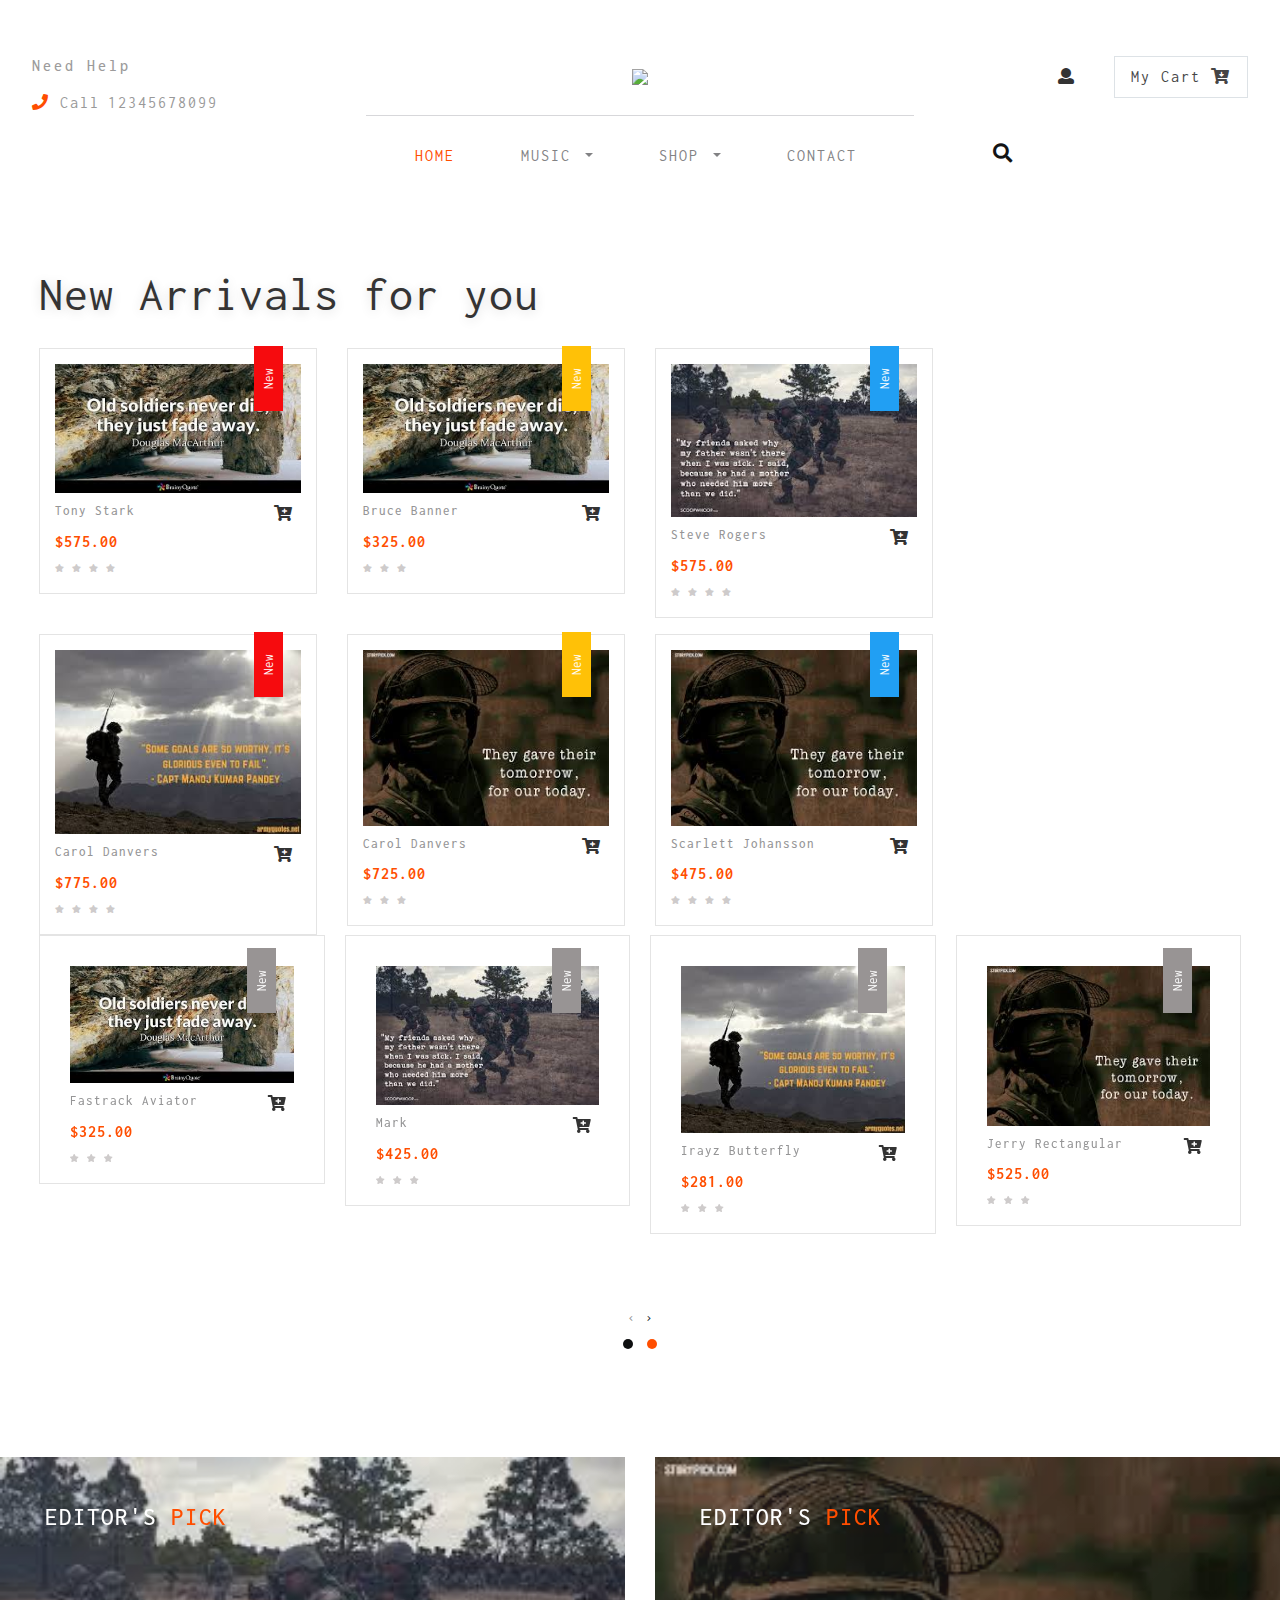
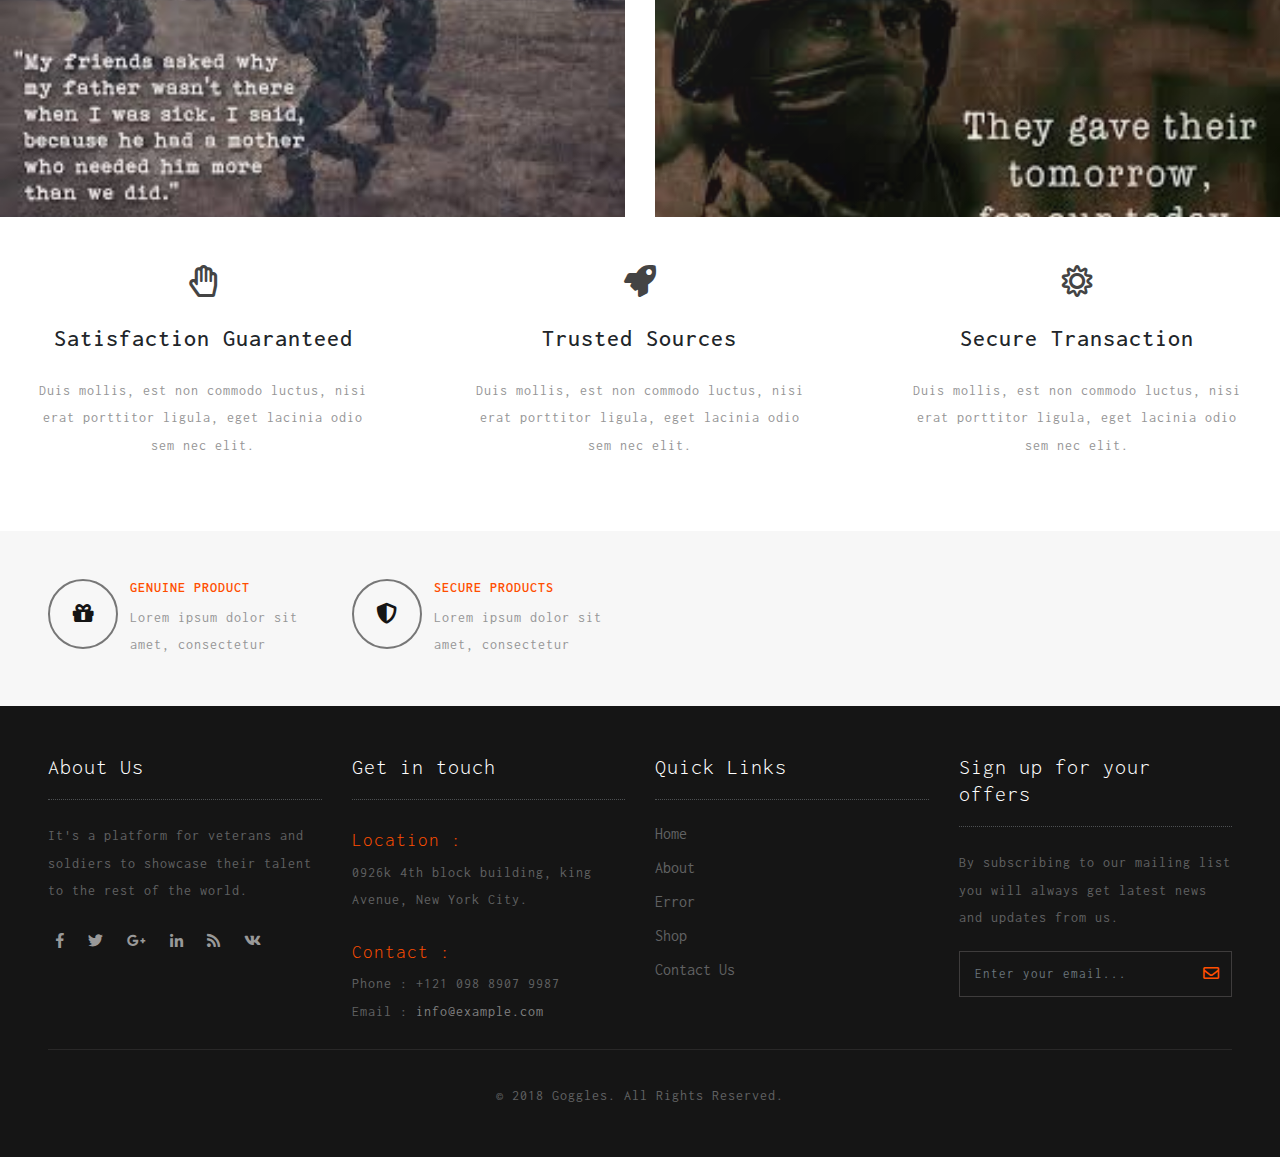
==== commit 68849cef: "updates" ====
--- a/web/index.html
+++ b/web/index.html
@@ -138,9 +138,9 @@
 								<span class="sr-only">(current)</span>
 							</a>
 						</li>
-						<li class="nav-item">
+						<!-- <li class="nav-item">
 							<a class="nav-link" href="about.html">About</a>
-						</li>
+						</li> -->
 						<li class="nav-item dropdown">
 							<a class="nav-link dropdown-toggle" href="#" id="navbarDropdown" role="button" data-toggle="dropdown" aria-haspopup="true"
 							    aria-expanded="false">
@@ -1436,7 +1436,7 @@
 											Proin eget gravida odio. Donec ullamcorper est eu accumsan cursus.</p>
 									</div>
 								</div> -->
-								<a class="carousel-control-prev test" href="#carouselExampleControls" role="button" data-slide="prev">
+								<!-- <a class="carousel-control-prev test" href="#carouselExampleControls" role="button" data-slide="prev">
 									<span class="fas fa-long-arrow-alt-left"></span>
 									<span class="sr-only">Previous</span>
 								</a>
@@ -1444,7 +1444,7 @@
 									<span class="fas fa-long-arrow-alt-right" aria-hidden="true"></span>
 									<span class="sr-only">Next</span>
 
-								</a>
+								</a> -->
 							</div>
 						</div>
 					</div>
@@ -1486,7 +1486,7 @@
 							<h4 class="sub-tittle my-lg-4 my-3">Satisfaction Guaranteed</h4>
 							<p>Duis mollis, est non commodo luctus, nisi erat porttitor ligula, eget lacinia odio sem nec elit.</p>
 							<p>
-								<a href="#" class="btn btn-sm animated-button gibson-three mt-4">Shop Now</a>
+								<!-- <a href="#" class="btn btn-sm animated-button gibson-three mt-4">Shop Now</a> -->
 							</p>
 						</div>
 						<!-- /.col-lg-4 -->
@@ -1498,7 +1498,7 @@
 							<h4 class="sub-tittle my-lg-4 my-3">Trusted Sources</h4>
 							<p>Duis mollis, est non commodo luctus, nisi erat porttitor ligula, eget lacinia odio sem nec elit.</p>
 							<p>
-								<a href="#" class="btn btn-sm animated-button gibson-three mt-4">Shop Now</a>
+								<!-- <a href="#" class="btn btn-sm animated-button gibson-three mt-4">Shop Now</a> -->
 							</p>
 						</div>
 						<!-- /.col-lg-4 -->
@@ -1510,7 +1510,7 @@
 							<h4 class="sub-tittle my-lg-4 my-3">Secure Transaction</h4>
 							<p>Duis mollis, est non commodo luctus, nisi erat porttitor ligula, eget lacinia odio sem nec elit.</p>
 							<p>
-								<a href="#" class="btn btn-sm animated-button gibson-three mt-4">Shop Now</a>
+								<!-- <a href="#" class="btn btn-sm animated-button gibson-three mt-4">Shop Now</a> -->
 							</p>
 						</div>
 						<!-- /.col-lg-4 -->
@@ -1539,17 +1539,17 @@
 							</div>
 						</div>
 						<div class="col-lg-3 footer-top-grid-sec">
-							<div class="mail-grid-icon text-center">
+							<!-- <div class="mail-grid-icon text-center">
 								<i class="fas fa-dollar-sign"></i>
-							</div>
+							</div> -->
 							<!-- <div class="mail-grid-text-info">
 								<h3>Cash on Delivery</h3>
 								<p>Lorem ipsum dolor sit amet, consectetur</p>
 							</div> -->
 						</div>
 						<div class="col-lg-3 footer-top-grid-sec">
-							<div class="mail-grid-icon text-center">
-								<i class="fas fa-truck"></i>
+							<!-- <div class="mail-grid-icon text-center">
+								<i class="fas fa-truck"></i> -->
 							</div>
 							<!-- <div class="mail-grid-text-info">
 								<h3>Easy Delivery</h3>
@@ -1572,8 +1572,8 @@
 						<h3>About Us</h3>
 					</div>
 					<div class="footer-text">
-						<p>Curabitur non nulla sit amet nislinit tempus convallis quis ac lectus. lac inia eget consectetur sed, convallis at
-							tellus. Nulla porttitor accumsana tincidunt.</p>
+						<p>It's a platform for veterans and soldiers to showcase their talent to the rest of the world.</p>
+
 						<ul class="footer-social text-left mt-lg-4 mt-3">
 
 							<li class="mx-2">
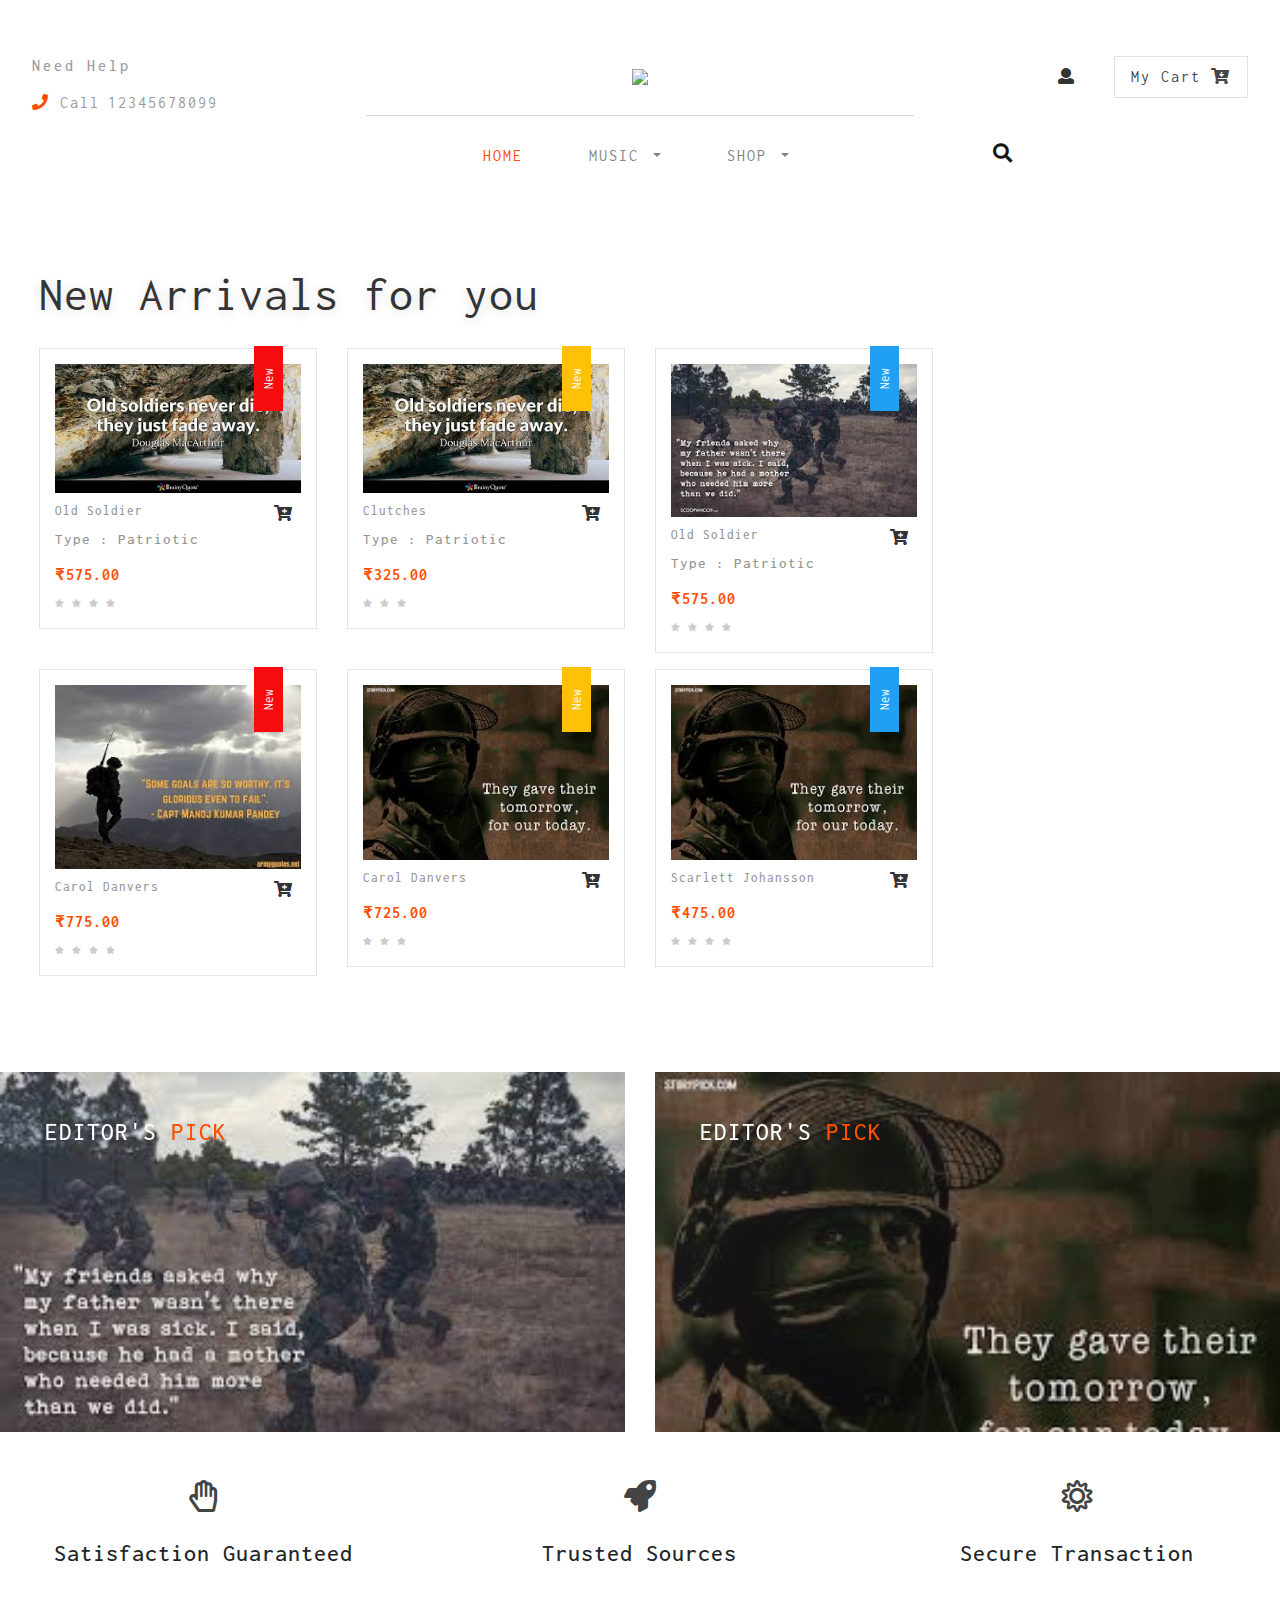
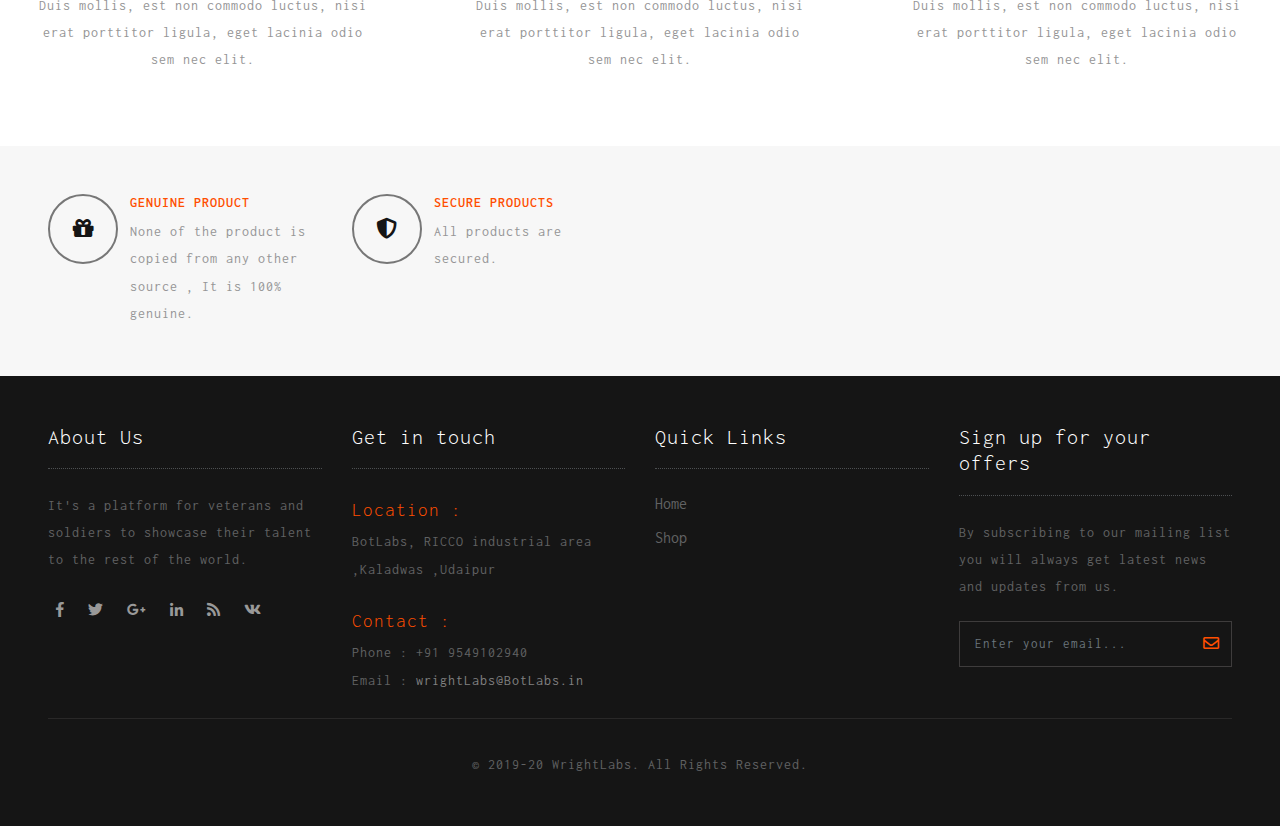
==== commit a4316400: "Final UI updates" ====
--- a/web/index.html
+++ b/web/index.html
@@ -29,6 +29,7 @@
 	<link href="//fonts.googleapis.com/css?family=Inconsolata:400,700" rel="stylesheet">
 	<link href="//fonts.googleapis.com/css?family=Poppins:100,100i,200,200i,300,300i,400,400i,500,500i,600,600i,700,700i,800"
 	    rel="stylesheet">
+
 </head>
 
 <body>
@@ -173,10 +174,10 @@
 											</ul>
 										</div>
 										<div class="col-md-4 media-list span4 text-left">
-											<h5 class="tittle-sub"> Jai ho!!</h5>
+											<h5 class="tittle-sub "> Jai ho!!</h5>
 											<div class="media-mini mt-3">
 												<a href="#">
-													<img src="images/g2.jpg" class="img-fluid" alt="">
+													<img src="images/j1.png" class="img-fluid img1" alt="">
 												</a>
 											</div>
 										</div>
@@ -184,7 +185,7 @@
 											<h5 class="tittle-sub">Ae Watan! Watan </h5>
 											<div class="media-mini mt-3">
 												<a href="#">
-													<img src="images/g3.jpg" class="img-fluid" alt="">
+													<img src="images/j2.png" class="img-fluid" alt="">
 												</a>
 											</div>
 
@@ -276,7 +277,7 @@
 											<h5 class="tittle-sub-nav">Popular</h5>
 											<div class="media-mini mt-3">
 												<a href="#">
-													<img src="images/g1.jpg" class="img-fluid" alt="">
+													<img src="images/j1.png" class="img-fluid" alt="">
 												</a>
 											</div>
 
@@ -286,9 +287,9 @@
 								</li>
 							</ul>
 						</li>
-						<li class="nav-item">
+						<!-- <li class="nav-item">
 							<a class="nav-link" href="contact.html">Contact</a>
-						</li>
+						</li> -->
 					</ul>
 
 				</div>
@@ -376,10 +377,13 @@
 										<div class="grid_meta">
 											<div class="product_price">
 												<h4>
-													<a href="single.html">Tony Stark</a>
+													<a href="single.html">Old Soldier </a>	<!--title of the card-->
+												</h4>
+												<h4>
+													<a href="single.html" style="font-size:15px">Type : Patriotic </a>	<!--type of the card-->
 												</h4>
 												<div class="grid-price mt-2">
-													<span class="money ">$575.00</span>
+													<span class="money "><span style='font-size:20px;'>&#8377;</span>575.00</span>
 												</div>
 											</div>
 											<ul class="stars">
@@ -448,10 +452,13 @@
 										<div class="grid_meta">
 											<div class="product_price">
 												<h4>
-													<a href="single.html">Bruce Banner</a>
+													<a href="single.html">Clutches </a>	<!--title of the card-->
+												</h4>
+												<h4>
+												<a href="single.html" style="font-size:15px">Type : Patriotic </a>	<!--type of the card-->
 												</h4>
 												<div class="grid-price mt-2">
-													<span class="money ">$325.00</span>
+													<span class="money "><span style='font-size:20px;'>&#8377;</span>325.00</span>
 												</div>
 											</div>
 											<ul class="stars">
@@ -520,10 +527,13 @@
 										<div class="grid_meta">
 											<div class="product_price">
 												<h4>
-													<a href="single.html">Steve Rogers</a>
+													<a href="single.html">Old Soldier </a>	<!--title of the card-->
+												</h4>
+												<h4>
+													<a href="single.html" style="font-size:15px">Type : Patriotic </a>	<!--type of the card-->
 												</h4>
 												<div class="grid-price mt-2">
-													<span class="money ">$575.00</span>
+													<span class="money "><span style='font-size:20px;'>&#8377;</span>575.00</span>
 												</div>
 											</div>
 											<ul class="stars">
@@ -594,7 +604,7 @@
 													<a href="single.html">Farenheit Oval </a>
 												</h4>
 												<div class="grid-price mt-2">
-													<span class="money ">$325.00</span>
+													<span class="money "><span style='font-size:20px;'>&#8377;</span>325.00</span>
 												</div>
 											</div>
 											<ul class="stars">
@@ -671,7 +681,7 @@
 													<a href="single.html">Carol Danvers </a>
 												</h4>
 												<div class="grid-price mt-2">
-													<span class="money ">$775.00</span>
+													<span class="money "><span style='font-size:20px;'>&#8377;</span>775.00</span>
 												</div>
 											</div>
 											<ul class="stars">
@@ -742,7 +752,7 @@
 													<a href="single.html">Carol Danvers</a>
 												</h4>
 												<div class="grid-price mt-2">
-													<span class="money ">$725.00</span>
+													<span class="money "><span style='font-size:20px;'>&#8377;</span>725.00</span>
 												</div>
 											</div>
 											<ul class="stars">
@@ -813,7 +823,7 @@
 													<a href="single.html">Scarlett Johansson</a>
 												</h4>
 												<div class="grid-price mt-2">
-													<span class="money ">$475.00</span>
+													<span class="money "><span style='font-size:20px;'>&#8377;</span>475.00</span>
 												</div>
 											</div>
 											<ul class="stars">
@@ -884,7 +894,7 @@
 													<a href="single.html">Fossil Wayfarer </a>
 												</h4>
 												<div class="grid-price mt-2">
-													<span class="money ">$825.00</span>
+													<span class="money "><span style='font-size:20px;'>&#8377;</span>825.00</span>
 												</div>
 											</div>
 											<ul class="stars">
@@ -976,7 +986,7 @@
 																	<a href="single.html">Fastrack Aviator </a>
 																</h4>
 																<div class="grid-price mt-2">
-																	<span class="money ">$325.00</span>
+																	<span class="money "><span style='font-size:20px;'>&#8377;</span>325.00</span>
 																</div>
 															</div>
 															<ul class="stars">
@@ -1050,7 +1060,7 @@
 																	<a href="single.html">Mark </a>
 																</h4>
 																<div class="grid-price mt-2">
-																	<span class="money ">$425.00</span>
+																	<span class="money "><span style='font-size:20px;'>&#8377;</span>425.00</span>
 																</div>
 															</div>
 															<ul class="stars">
@@ -1124,7 +1134,7 @@
 																	<a href="single.html">Royal Son Aviator </a>
 																</h4>
 																<div class="grid-price mt-2">
-																	<span class="money ">$425.00</span>
+																	<span class="money "><span style='font-size:20px;'>&#8377;</span>425.00</span>
 																</div>
 															</div>
 															<ul class="stars">
@@ -1198,7 +1208,7 @@
 																	<a href="single.html">Irayz Butterfly </a>
 																</h4>
 																<div class="grid-price mt-2">
-																	<span class="money ">$281.00</span>
+																	<span class="money "><span style='font-size:20px;'>&#8377;</span>281.00</span>
 																</div>
 															</div>
 															<ul class="stars">
@@ -1272,7 +1282,7 @@
 																	<a href="single.html">Jerry Rectangular </a>
 																</h4>
 																<div class="grid-price mt-2">
-																	<span class="money ">$525.00</span>
+																	<span class="money "><span style='font-size:20px;'>&#8377;</span>525.00</span>
 																</div>
 															</div>
 															<ul class="stars">
@@ -1346,7 +1356,7 @@
 																	<a href="single.html">Herdy Wayfarer </a>
 																</h4>
 																<div class="grid-price mt-2">
-																	<span class="money ">$325.00</span>
+																	<span class="money "><span style='font-size:20px;'>&#8377;</span>325.00</span>
 																</div>
 															</div>
 															<ul class="stars">
@@ -1526,7 +1536,7 @@
 							</div>
 							<div class="mail-grid-text-info">
 								<h3>Genuine Product</h3>
-								<p>Lorem ipsum dolor sit amet, consectetur</p>
+								<p>None of the product is copied from any other source , It is 100% genuine. </p>
 							</div>
 						</div>
 						<div class="col-lg-3 footer-top-grid-sec">
@@ -1535,7 +1545,7 @@
 							</div>
 							<div class="mail-grid-text-info">
 								<h3>Secure Products</h3>
-								<p>Lorem ipsum dolor sit amet, consectetur</p>
+								<p>All products are secured.</p>
 							</div>
 						</div>
 						<div class="col-lg-3 footer-top-grid-sec">
@@ -1615,12 +1625,12 @@
 					</div>
 					<div class="contact-info">
 						<h4>Location :</h4>
-						<p>0926k 4th block building, king Avenue, New York City.</p>
+						<p>BotLabs, RICCO industrial area ,Kaladwas ,Udaipur</p>
 						<div class="phone">
 							<h4>Contact :</h4>
-							<p>Phone : +121 098 8907 9987</p>
+							<p>Phone : +91 9549102940</p>
 							<p>Email :
-								<a href="mailto:info@example.com">info@example.com</a>
+								<a href="mailto:info@example.com">	wrightLabs@BotLabs.in</a>
 							</p>
 						</div>
 					</div>
@@ -1633,18 +1643,18 @@
 						<li>
 							<a href="index.html">Home</a>
 						</li>
-						<li>
+						<!-- <li>
 							<a href="about.html">About</a>
 						</li>
 						<li>
 							<a href="404.html">Error</a>
-						</li>
+						</li> -->
 						<li>
 							<a href="#">Shop</a>
 						</li>
-						<li>
+						<!-- <li>
 							<a href="contact.html">Contact Us</a>
-						</li>
+						</li> -->
 					</ul>
 				</div>
 				<div class="col-lg-3 footer-grid">
@@ -1664,7 +1674,7 @@
 				</div>
 			</div>
 			<div class="copyright mt-4">
-				<p class="copy-right text-center ">&copy; 2018 Goggles. All Rights Reserved.
+				<p class="copy-right text-center ">&copy; 2019-20 WrightLabs. All Rights Reserved.
 				</p>
 			</div>
 		</div>
@@ -1706,8 +1716,8 @@
 		</div>
 	</div> -->
 	<script>
-		$(document).ready(function () {
-			$("#myModal").modal();
+		<span style='font-size:20px;'>&#8377;</span>(document).ready(function () {
+			<span style='font-size:20px;'>&#8377;</span>("#myModal").modal();
 		});
 	</script>
 	<!-- // modal -->
@@ -1734,35 +1744,35 @@
 	</script>
 	<!-- //cart-js -->
 	<script>
-		$(document).ready(function () {
-			$(".button-log a").click(function () {
-				$(".overlay-login").fadeToggle(200);
-				$(this).toggleClass('btn-open').toggleClass('btn-close');
+		<span style='font-size:20px;'>&#8377;</span>(document).ready(function () {
+			<span style='font-size:20px;'>&#8377;</span>(".button-log a").click(function () {
+				<span style='font-size:20px;'>&#8377;</span>(".overlay-login").fadeToggle(200);
+				<span style='font-size:20px;'>&#8377;</span>(this).toggleClass('btn-open').toggleClass('btn-close');
 			});
 		});
-		$('.overlay-close1').on('click', function () {
-			$(".overlay-login").fadeToggle(200);
-			$(".button-log a").toggleClass('btn-open').toggleClass('btn-close');
+		<span style='font-size:20px;'>&#8377;</span>('.overlay-close1').on('click', function () {
+			<span style='font-size:20px;'>&#8377;</span>(".overlay-login").fadeToggle(200);
+			<span style='font-size:20px;'>&#8377;</span>(".button-log a").toggleClass('btn-open').toggleClass('btn-close');
 			open = false;
 		});
 	</script>
 	<!-- carousel -->
 	<!-- Count-down -->
-	<script src="js/simplyCountdown.js"></script>
+	<!-- <script src="js/simplyCountdown.js"></script> -->
 	<link href="css/simplyCountdown.css" rel='stylesheet' type='text/css' />
-	<script>
+	<!-- <script>
 		var d = new Date();
 		simplyCountdown('simply-countdown-custom', {
 			year: d.getFullYear(),
 			month: d.getMonth() + 2,
 			day: 25
 		});
-	</script>
+	</script> -->
 	<!--// Count-down -->
 	<script src="js/owl.carousel.js"></script>
 	<script>
-		$(document).ready(function () {
-			$('.owl-carousel').owlCarousel({
+		<span style='font-size:20px;'>&#8377;</span>(document).ready(function () {
+			<span style='font-size:20px;'>&#8377;</span>('.owl-carousel').owlCarousel({
 				loop: true,
 				margin: 10,
 				responsiveClass: true,
@@ -1795,15 +1805,15 @@
 
 	<!-- dropdown nav -->
 	<script>
-		$(document).ready(function () {
-			$(".dropdown").hover(
+		<span style='font-size:20px;'>&#8377;</span>(document).ready(function () {
+			<span style='font-size:20px;'>&#8377;</span>(".dropdown").hover(
 				function () {
-					$('.dropdown-menu', this).stop(true, true).slideDown("fast");
-					$(this).toggleClass('open');
+					<span style='font-size:20px;'>&#8377;</span>('.dropdown-menu', this).stop(true, true).slideDown("fast");
+					<span style='font-size:20px;'>&#8377;</span>(this).toggleClass('open');
 				},
 				function () {
-					$('.dropdown-menu', this).stop(true, true).slideUp("fast");
-					$(this).toggleClass('open');
+					<span style='font-size:20px;'>&#8377;</span>('.dropdown-menu', this).stop(true, true).slideUp("fast");
+					<span style='font-size:20px;'>&#8377;</span>(this).toggleClass('open');
 				}
 			);
 		});
@@ -1812,17 +1822,17 @@
   <script src="js/move-top.js"></script>
     <script src="js/easing.js"></script>
     <script>
-        jQuery(document).ready(function($) {
-            $(".scroll").click(function(event) {
+        jQuery(document).ready(function(<span style='font-size:20px;'>&#8377;</span>) {
+            <span style='font-size:20px;'>&#8377;</span>(".scroll").click(function(event) {
                 event.preventDefault();
-                $('html,body').animate({
-                    scrollTop: $(this.hash).offset().top
+                <span style='font-size:20px;'>&#8377;</span>('html,body').animate({
+                    scrollTop: <span style='font-size:20px;'>&#8377;</span>(this.hash).offset().top
                 }, 900);
             });
         });
     </script>
     <script>
-        $(document).ready(function() {
+        <span style='font-size:20px;'>&#8377;</span>(document).ready(function() {
             /*
             						var defaults = {
             							  containerID: 'toTop', // fading element id
@@ -1832,7 +1842,7 @@
             						 };
             						*/
 
-            $().UItoTop({
+            <span style='font-size:20px;'>&#8377;</span>().UItoTop({
                 easingType: 'easeOutQuart'
             });
 
--- a/web/css/style.css
+++ b/web/css/style.css
@@ -21,7 +21,10 @@
 a:hover {
     text-decoration: none;
 }
-
+.img1{
+  width: 200px;
+  height: 200px;
+}
 input[type="button"],
 input[type="submit"],
 input[type="text"],
@@ -1901,7 +1904,7 @@
     .owl-item.active {
        padding:0px;
     }
- 
+
 }
 
 @media(max-width:1024px) {
@@ -2087,7 +2090,7 @@
         min-height: 271px;
         padding: 3em 0 0 0;
     }
-  
+
 }
 
 @media(max-width:768px) {
@@ -2098,7 +2101,7 @@
     }
     .carousel-item {
         height: 26em;
-    }  
+    }
       .bottom-sub-grid {
         padding: 1em 4em;
     }
@@ -2170,12 +2173,12 @@
 }
 
 @media(max-width:640px) {
-   
+
     ul.short {
         text-align: left;
         padding: 3em 0em 0 1.3em;
     }
-  
+
     .ser-first-grid p {
         padding: 0 5px;
     }
@@ -2200,7 +2203,7 @@
     }
     .carousel-caption {
         bottom: 4em;
-    }   
+    }
     .nav-mega .dropdown-menu.mega-menu>li {
         padding: 2em 1em;
     }
@@ -2381,4 +2384,4 @@
     }
 }
 
-/*-- //responsive media queries --*/+/*-- //responsive media queries --*/
